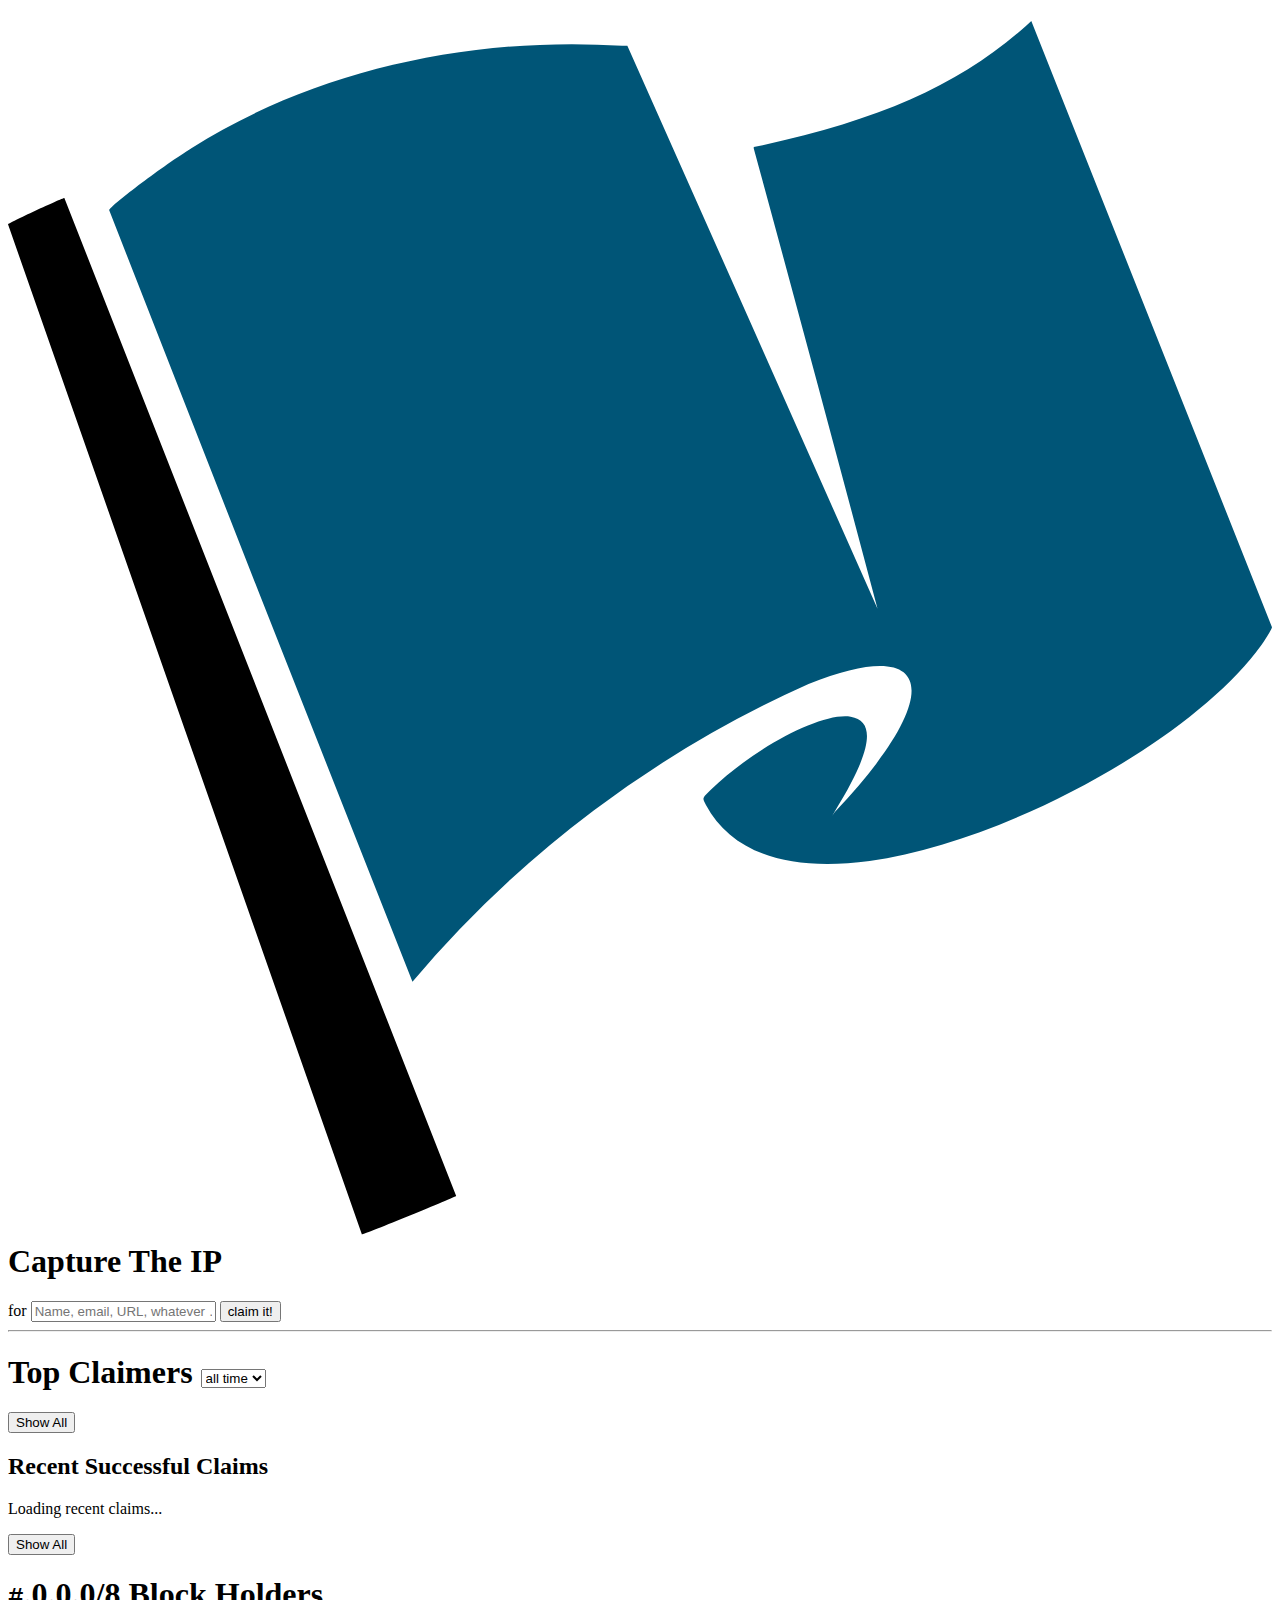
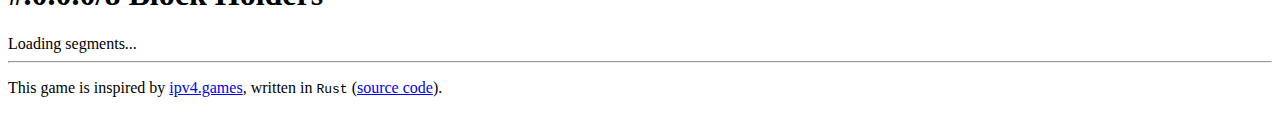
==== frontend/index.html @ 3b210696 "🐣 Initial commit" ====
<!DOCTYPE html>
<html lang="en">

<head>
  <meta charset="utf-8">
  <meta name="viewport" content="width=device-width, initial-scale=1.0">
  <title>CTI — Capture The IP</title>
  <link href="/favicon.ico" rel="icon" sizes="any">
  <link href="/favicon.svg?v=20221209" rel="icon" type="image/svg+xml">
  <link rel="stylesheet" href="/cti.css">
</head>

<body>
  <header>
    <h1><svg id="icon" xmlns="http://www.w3.org/2000/svg" viewbox="0 0 2400 2304">
        <path d="M336 1346 0 386c0-2 103-50 107-50l744 1895c1 1-174 73-179 73l-336-958z"></path>
        <path fill="#057"
          d="M479 1092 192 359c8-13 104-85 157-118C575 98 871 28 1166 47h10l238 535 237 534a127377 127377 0 0 0-235-874v-3l17-3c223-49 370-114 490-218a405 405 0 0 0 20-18l457 1151c0 3-14 27-30 47-137 176-482 362-734 397-156 21-262-16-311-107-7-13-7-12 9-28 84-81 212-148 266-139 49 8 40 66-28 176l-7 12 5-7c213-225 189-339-50-243a2110 2110 0 0 0-752 565l-289-732z">
        </path>
      </svg> Capture The IP <span id="user-ip"></span></h1>
    <form action="/claim" method="get"><!-- pattern="[!-~]+" -->for <input required="" maxlength="69" type="text"
        name="name" id="name" placeholder="Name, email, URL, whatever …"> <button type="submit">claim it!</button>
    </form>
  </header>

  <hr>
  <p id="last-updated"></p>

  <div id="topAndRecent">
    <div>
      <h1>Top Claimers <select id="rank-period" onchange="updateTops(this.value)">
          <option>hour</option>
          <option>day</option>
          <option>week</option>
          <option>month</option>
          <option selected value="all">all time</option>
        </select></h1>
      <ol id="top-claimers" class="topN"></ol><button id="show-all-tops">Show All</button>
      <p id="no-claimers"></p>
    </div>
    <div>
      <h2>Recent Successful Claims</h2>
      <div id="recent-claims">
        <p>Loading recent claims...</p>
      </div><button id="show-all-recent">Show All</button>
    </div>
  </div>

  <h1><code>#</code>.0.0.0/8 Block Holders</h1>
  <div id="segments">Loading segments...</div><template id="segment">
    <div class="segment"><span class="segment-cidr"></span> <span class="segment-nick"></span> <span
        class="segment-count"></span></div>
  </template>

  <hr>
  <p id="note">This game is inspired by <a href="https://ipv4.games/">ipv4.games</a>, written in <code class="rust">Rust</code> (<a href="https://github.com/asaaki/capture-the-ip">source code</a>).</p>

  <script type="module" src="/cti.js"></script>
</body>

</html>
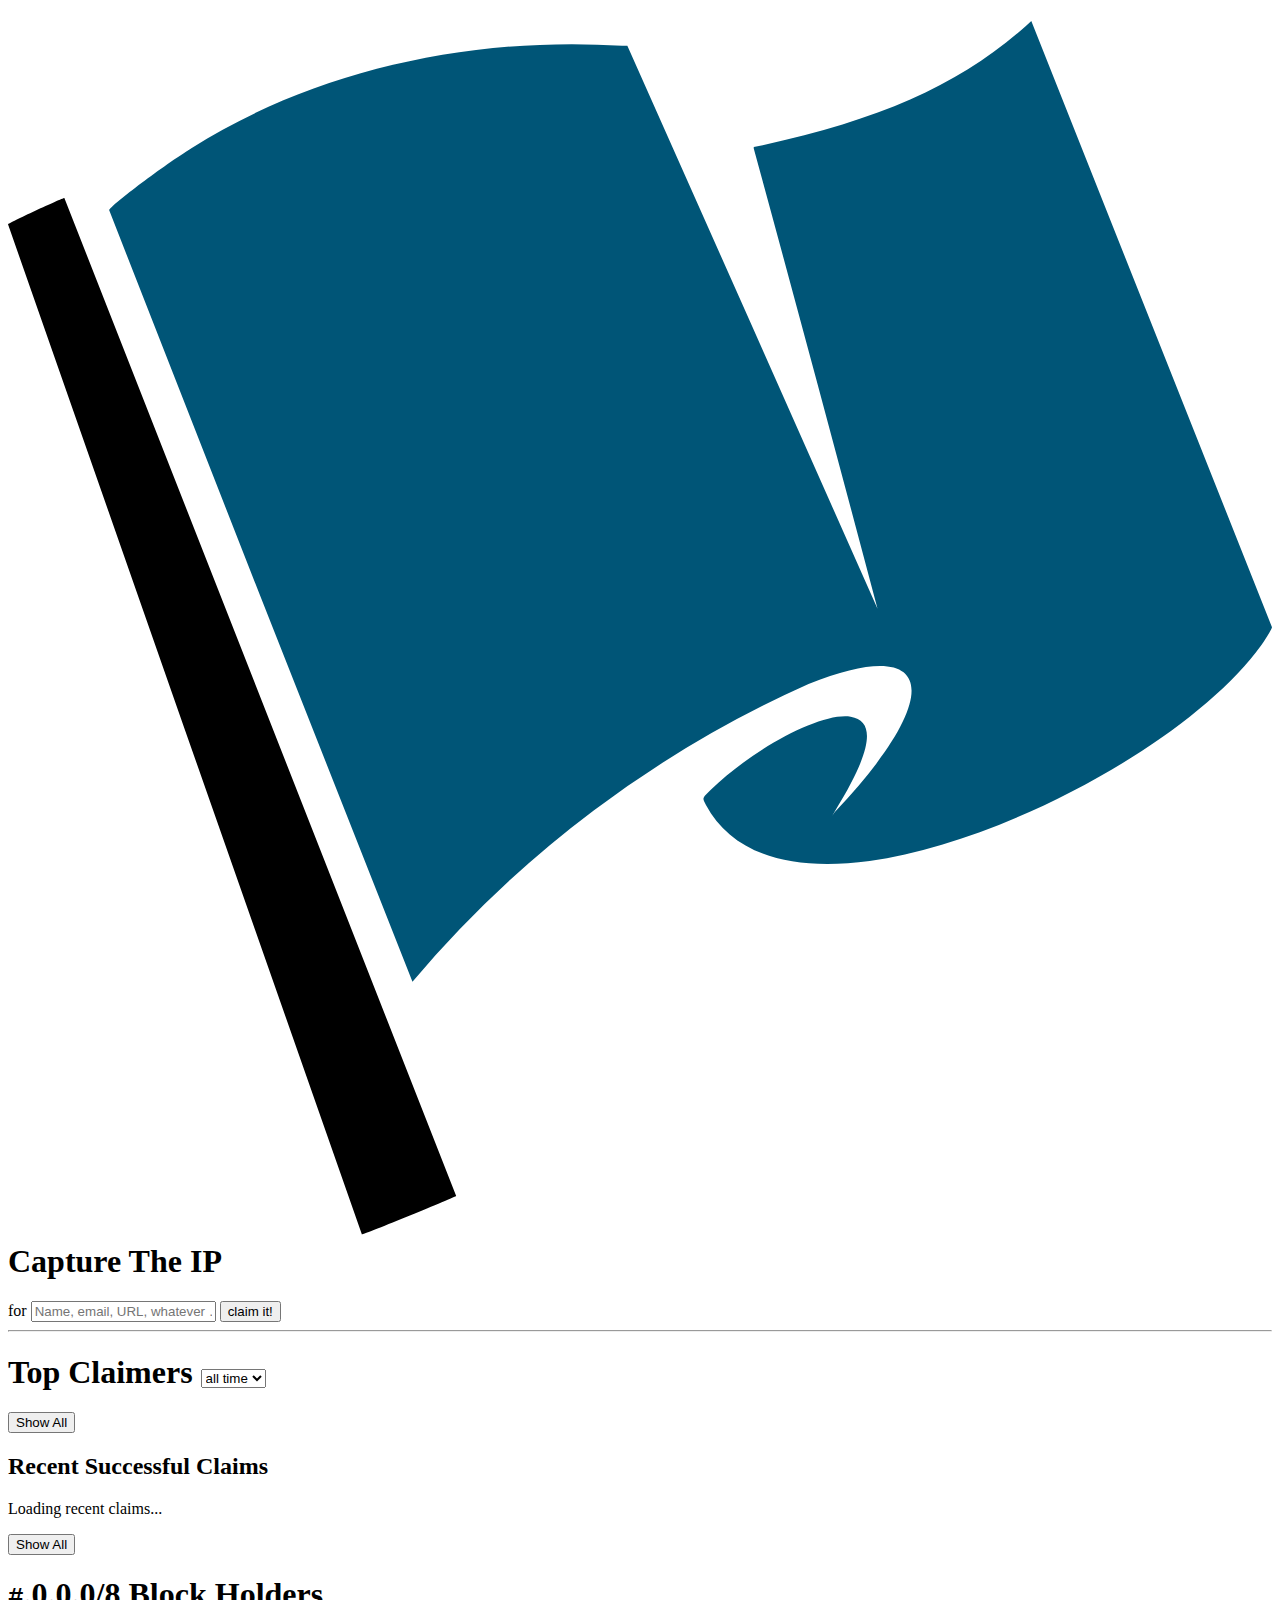
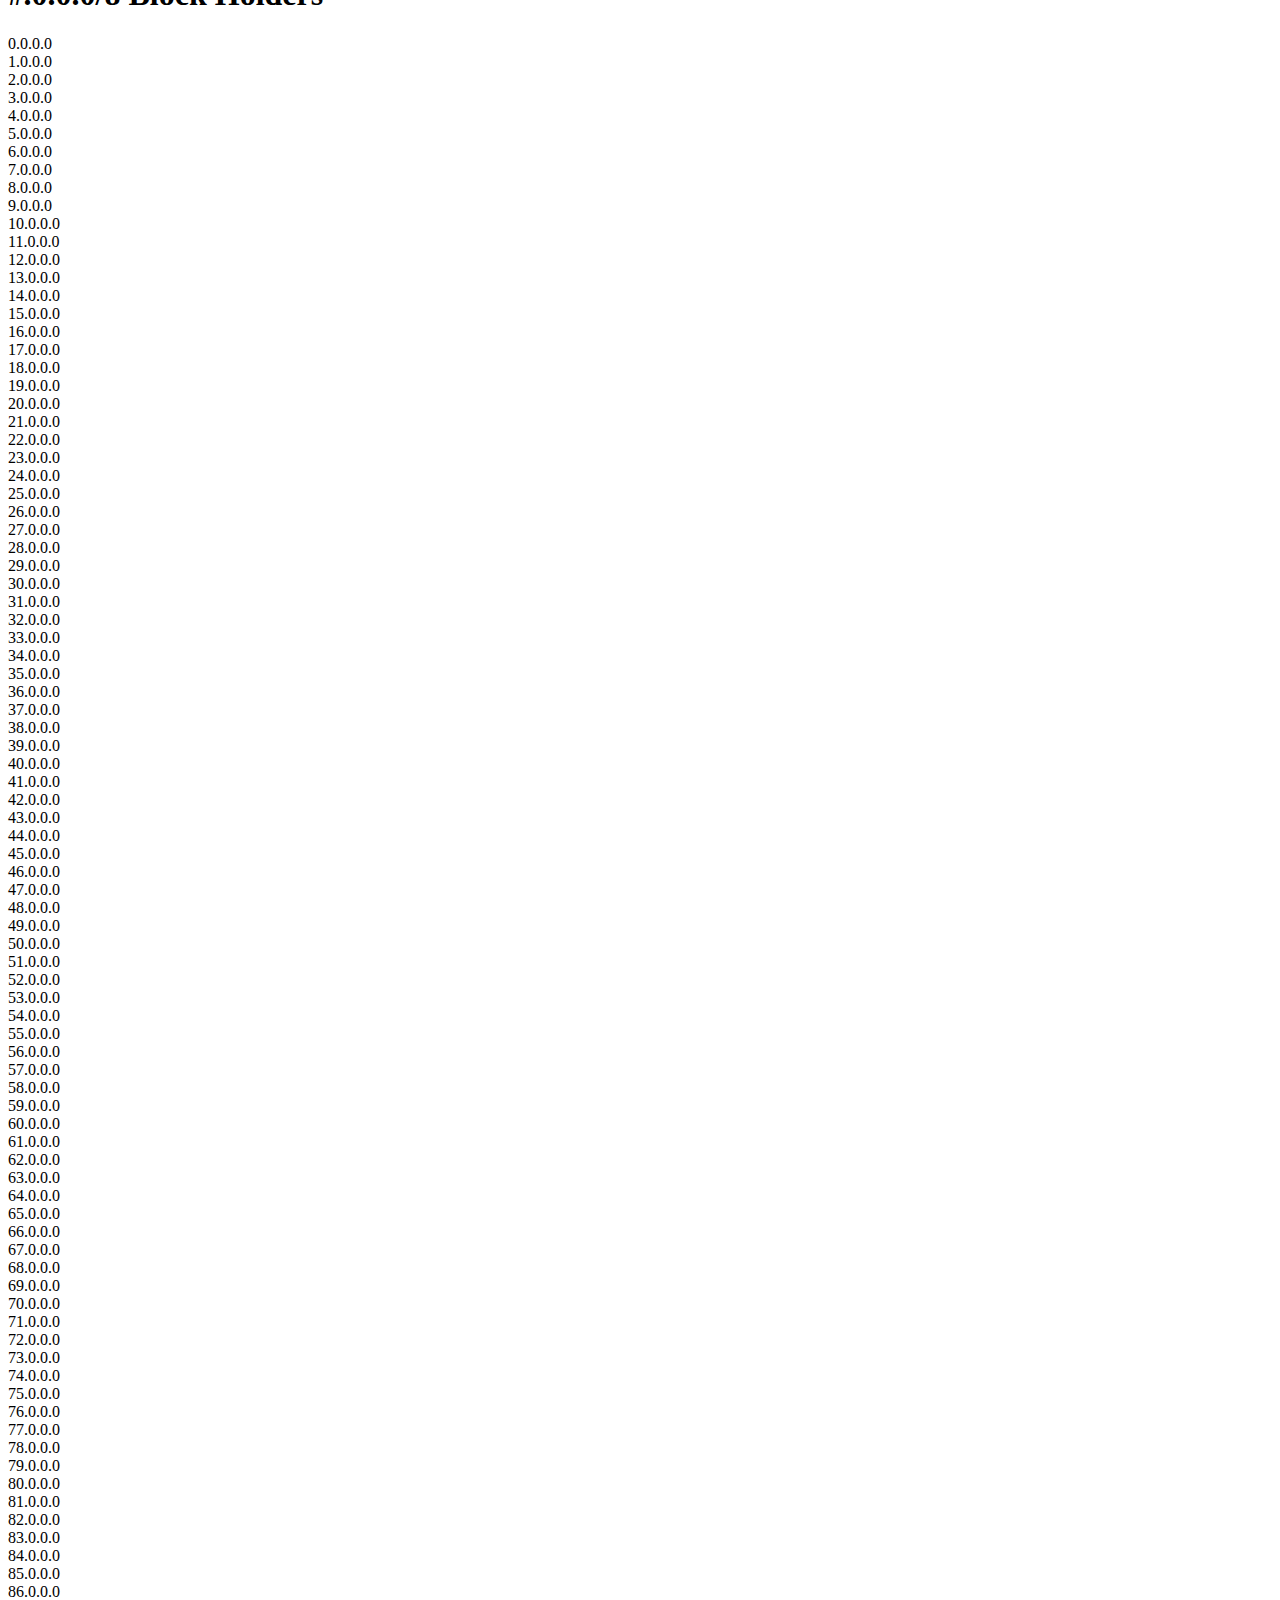
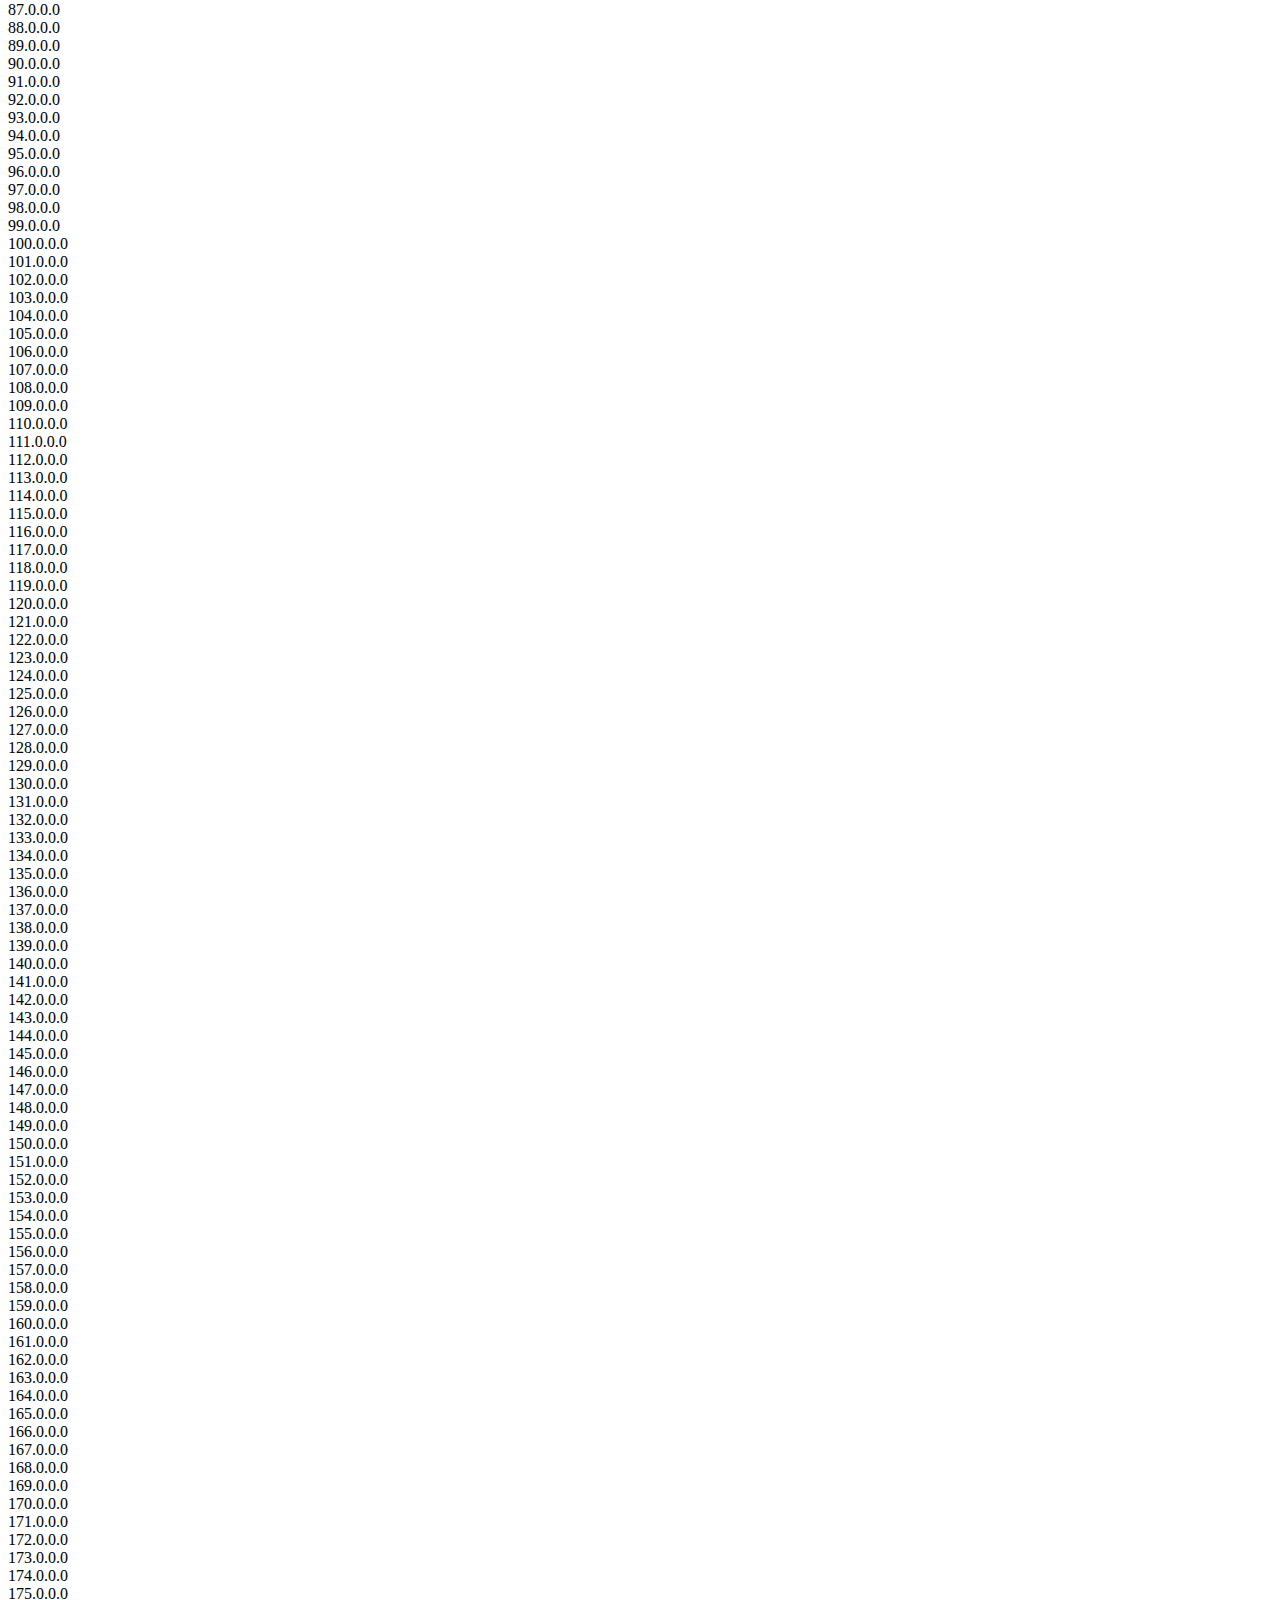
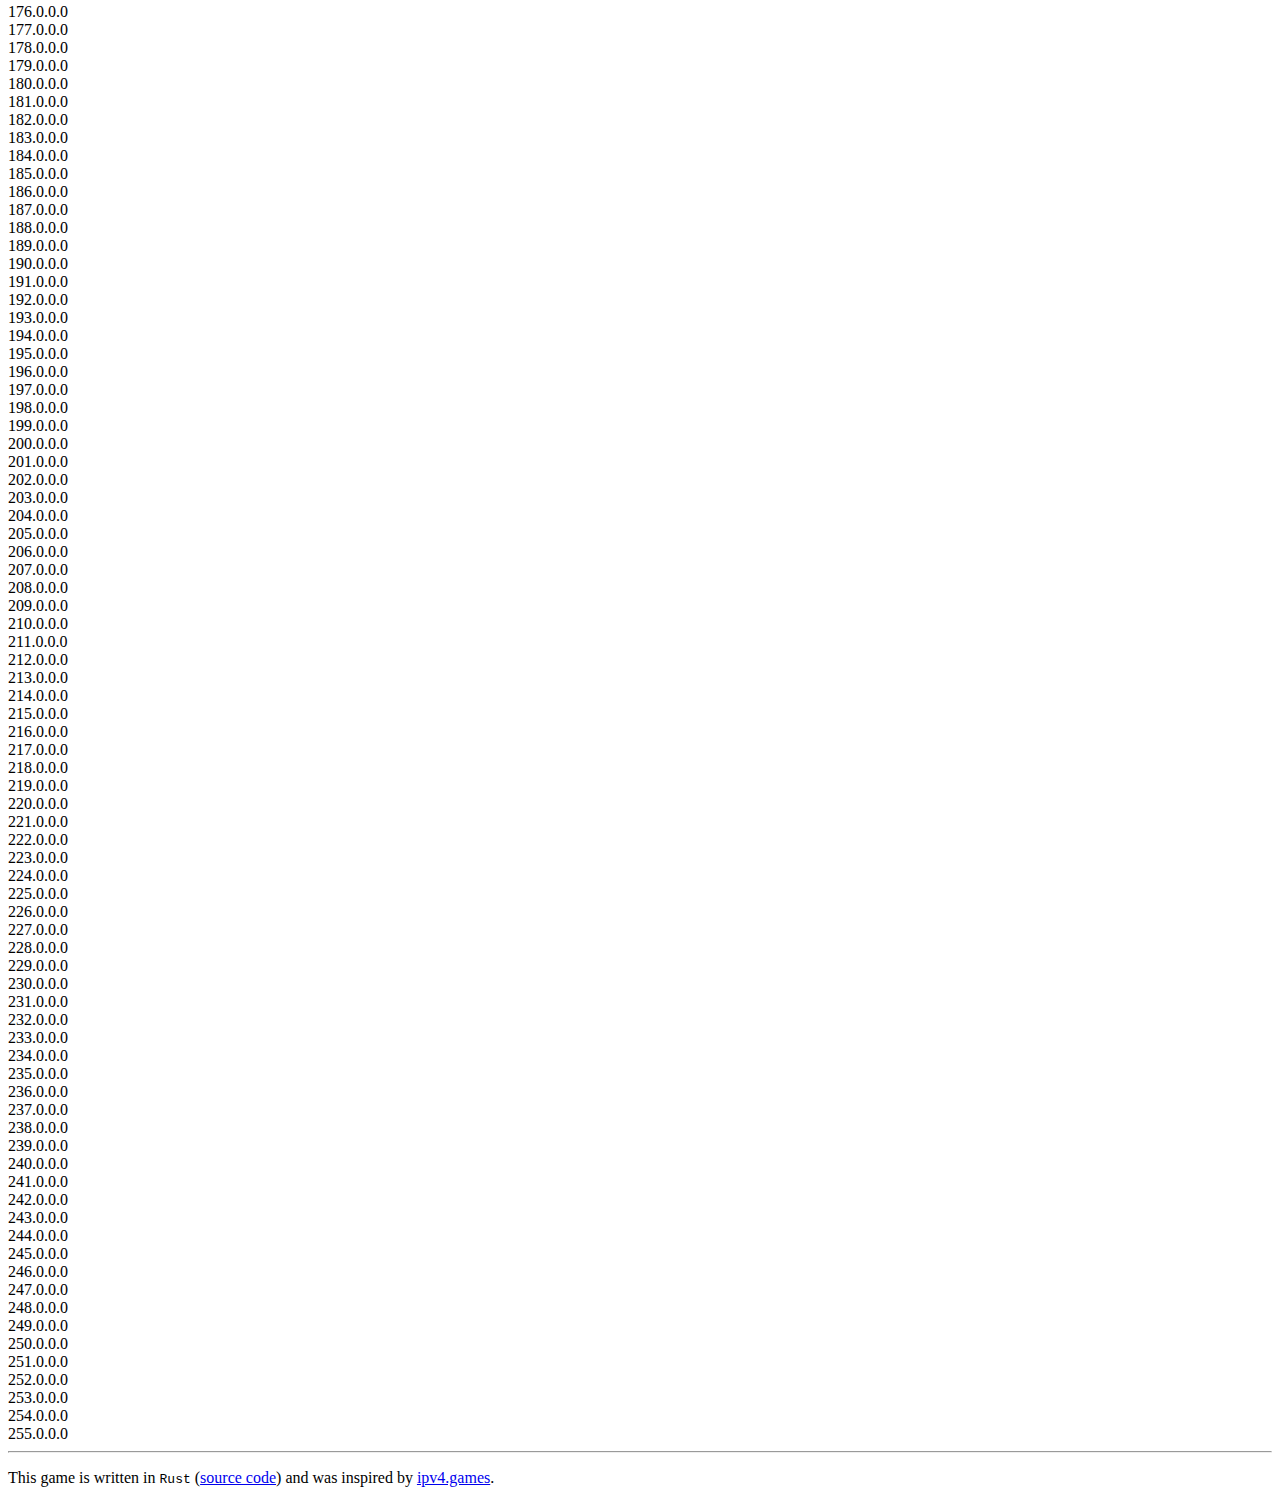
==== commit 05df14b1: "Move assets into its own crate" ====
--- a/frontend/index.html
+++ b/frontend/index.html
@@ -1,15 +1,13 @@
 <!DOCTYPE html>
 <html lang="en">
-
 <head>
   <meta charset="utf-8">
   <meta name="viewport" content="width=device-width, initial-scale=1.0">
   <title>CTI — Capture The IP</title>
   <link href="/favicon.ico" rel="icon" sizes="any">
   <link href="/favicon.svg?v=20221209" rel="icon" type="image/svg+xml">
-  <link rel="stylesheet" href="/cti.css">
+  <link rel="stylesheet" href="/cti.v1.css">
 </head>
-
 <body>
   <header>
     <h1><svg id="icon" xmlns="http://www.w3.org/2000/svg" viewbox="0 0 2400 2304">
@@ -47,15 +45,1297 @@
   </div>
 
   <h1><code>#</code>.0.0.0/8 Block Holders</h1>
-  <div id="segments">Loading segments...</div><template id="segment">
-    <div class="segment"><span class="segment-cidr"></span> <span class="segment-nick"></span> <span
-        class="segment-count"></span></div>
-  </template>
+
+  <div id="segments">
+  <div class="s s-empty" id="b-0">
+    <span class="s-cidr">0.0.0.0</span>
+    <span class="s-nick"></span>
+    <span class="s-count"></span>
+  </div>
+  <div class="s s-empty" id="b-1">
+    <span class="s-cidr">1.0.0.0</span>
+    <span class="s-nick"></span>
+    <span class="s-count"></span>
+  </div>
+  <div class="s s-empty" id="b-2">
+    <span class="s-cidr">2.0.0.0</span>
+    <span class="s-nick"></span>
+    <span class="s-count"></span>
+  </div>
+  <div class="s s-empty" id="b-3">
+    <span class="s-cidr">3.0.0.0</span>
+    <span class="s-nick"></span>
+    <span class="s-count"></span>
+  </div>
+  <div class="s s-empty" id="b-4">
+    <span class="s-cidr">4.0.0.0</span>
+    <span class="s-nick"></span>
+    <span class="s-count"></span>
+  </div>
+  <div class="s s-empty" id="b-5">
+    <span class="s-cidr">5.0.0.0</span>
+    <span class="s-nick"></span>
+    <span class="s-count"></span>
+  </div>
+  <div class="s s-empty" id="b-6">
+    <span class="s-cidr">6.0.0.0</span>
+    <span class="s-nick"></span>
+    <span class="s-count"></span>
+  </div>
+  <div class="s s-empty" id="b-7">
+    <span class="s-cidr">7.0.0.0</span>
+    <span class="s-nick"></span>
+    <span class="s-count"></span>
+  </div>
+  <div class="s s-empty" id="b-8">
+    <span class="s-cidr">8.0.0.0</span>
+    <span class="s-nick"></span>
+    <span class="s-count"></span>
+  </div>
+  <div class="s s-empty" id="b-9">
+    <span class="s-cidr">9.0.0.0</span>
+    <span class="s-nick"></span>
+    <span class="s-count"></span>
+  </div>
+  <div class="s s-empty" id="b-10">
+    <span class="s-cidr">10.0.0.0</span>
+    <span class="s-nick"></span>
+    <span class="s-count"></span>
+  </div>
+  <div class="s s-empty" id="b-11">
+    <span class="s-cidr">11.0.0.0</span>
+    <span class="s-nick"></span>
+    <span class="s-count"></span>
+  </div>
+  <div class="s s-empty" id="b-12">
+    <span class="s-cidr">12.0.0.0</span>
+    <span class="s-nick"></span>
+    <span class="s-count"></span>
+  </div>
+  <div class="s s-empty" id="b-13">
+    <span class="s-cidr">13.0.0.0</span>
+    <span class="s-nick"></span>
+    <span class="s-count"></span>
+  </div>
+  <div class="s s-empty" id="b-14">
+    <span class="s-cidr">14.0.0.0</span>
+    <span class="s-nick"></span>
+    <span class="s-count"></span>
+  </div>
+  <div class="s s-empty" id="b-15">
+    <span class="s-cidr">15.0.0.0</span>
+    <span class="s-nick"></span>
+    <span class="s-count"></span>
+  </div>
+  <div class="s s-empty" id="b-16">
+    <span class="s-cidr">16.0.0.0</span>
+    <span class="s-nick"></span>
+    <span class="s-count"></span>
+  </div>
+  <div class="s s-empty" id="b-17">
+    <span class="s-cidr">17.0.0.0</span>
+    <span class="s-nick"></span>
+    <span class="s-count"></span>
+  </div>
+  <div class="s s-empty" id="b-18">
+    <span class="s-cidr">18.0.0.0</span>
+    <span class="s-nick"></span>
+    <span class="s-count"></span>
+  </div>
+  <div class="s s-empty" id="b-19">
+    <span class="s-cidr">19.0.0.0</span>
+    <span class="s-nick"></span>
+    <span class="s-count"></span>
+  </div>
+  <div class="s s-empty" id="b-20">
+    <span class="s-cidr">20.0.0.0</span>
+    <span class="s-nick"></span>
+    <span class="s-count"></span>
+  </div>
+  <div class="s s-empty" id="b-21">
+    <span class="s-cidr">21.0.0.0</span>
+    <span class="s-nick"></span>
+    <span class="s-count"></span>
+  </div>
+  <div class="s s-empty" id="b-22">
+    <span class="s-cidr">22.0.0.0</span>
+    <span class="s-nick"></span>
+    <span class="s-count"></span>
+  </div>
+  <div class="s s-empty" id="b-23">
+    <span class="s-cidr">23.0.0.0</span>
+    <span class="s-nick"></span>
+    <span class="s-count"></span>
+  </div>
+  <div class="s s-empty" id="b-24">
+    <span class="s-cidr">24.0.0.0</span>
+    <span class="s-nick"></span>
+    <span class="s-count"></span>
+  </div>
+  <div class="s s-empty" id="b-25">
+    <span class="s-cidr">25.0.0.0</span>
+    <span class="s-nick"></span>
+    <span class="s-count"></span>
+  </div>
+  <div class="s s-empty" id="b-26">
+    <span class="s-cidr">26.0.0.0</span>
+    <span class="s-nick"></span>
+    <span class="s-count"></span>
+  </div>
+  <div class="s s-empty" id="b-27">
+    <span class="s-cidr">27.0.0.0</span>
+    <span class="s-nick"></span>
+    <span class="s-count"></span>
+  </div>
+  <div class="s s-empty" id="b-28">
+    <span class="s-cidr">28.0.0.0</span>
+    <span class="s-nick"></span>
+    <span class="s-count"></span>
+  </div>
+  <div class="s s-empty" id="b-29">
+    <span class="s-cidr">29.0.0.0</span>
+    <span class="s-nick"></span>
+    <span class="s-count"></span>
+  </div>
+  <div class="s s-empty" id="b-30">
+    <span class="s-cidr">30.0.0.0</span>
+    <span class="s-nick"></span>
+    <span class="s-count"></span>
+  </div>
+  <div class="s s-empty" id="b-31">
+    <span class="s-cidr">31.0.0.0</span>
+    <span class="s-nick"></span>
+    <span class="s-count"></span>
+  </div>
+  <div class="s s-empty" id="b-32">
+    <span class="s-cidr">32.0.0.0</span>
+    <span class="s-nick"></span>
+    <span class="s-count"></span>
+  </div>
+  <div class="s s-empty" id="b-33">
+    <span class="s-cidr">33.0.0.0</span>
+    <span class="s-nick"></span>
+    <span class="s-count"></span>
+  </div>
+  <div class="s s-empty" id="b-34">
+    <span class="s-cidr">34.0.0.0</span>
+    <span class="s-nick"></span>
+    <span class="s-count"></span>
+  </div>
+  <div class="s s-empty" id="b-35">
+    <span class="s-cidr">35.0.0.0</span>
+    <span class="s-nick"></span>
+    <span class="s-count"></span>
+  </div>
+  <div class="s s-empty" id="b-36">
+    <span class="s-cidr">36.0.0.0</span>
+    <span class="s-nick"></span>
+    <span class="s-count"></span>
+  </div>
+  <div class="s s-empty" id="b-37">
+    <span class="s-cidr">37.0.0.0</span>
+    <span class="s-nick"></span>
+    <span class="s-count"></span>
+  </div>
+  <div class="s s-empty" id="b-38">
+    <span class="s-cidr">38.0.0.0</span>
+    <span class="s-nick"></span>
+    <span class="s-count"></span>
+  </div>
+  <div class="s s-empty" id="b-39">
+    <span class="s-cidr">39.0.0.0</span>
+    <span class="s-nick"></span>
+    <span class="s-count"></span>
+  </div>
+  <div class="s s-empty" id="b-40">
+    <span class="s-cidr">40.0.0.0</span>
+    <span class="s-nick"></span>
+    <span class="s-count"></span>
+  </div>
+  <div class="s s-empty" id="b-41">
+    <span class="s-cidr">41.0.0.0</span>
+    <span class="s-nick"></span>
+    <span class="s-count"></span>
+  </div>
+  <div class="s s-empty" id="b-42">
+    <span class="s-cidr">42.0.0.0</span>
+    <span class="s-nick"></span>
+    <span class="s-count"></span>
+  </div>
+  <div class="s s-empty" id="b-43">
+    <span class="s-cidr">43.0.0.0</span>
+    <span class="s-nick"></span>
+    <span class="s-count"></span>
+  </div>
+  <div class="s s-empty" id="b-44">
+    <span class="s-cidr">44.0.0.0</span>
+    <span class="s-nick"></span>
+    <span class="s-count"></span>
+  </div>
+  <div class="s s-empty" id="b-45">
+    <span class="s-cidr">45.0.0.0</span>
+    <span class="s-nick"></span>
+    <span class="s-count"></span>
+  </div>
+  <div class="s s-empty" id="b-46">
+    <span class="s-cidr">46.0.0.0</span>
+    <span class="s-nick"></span>
+    <span class="s-count"></span>
+  </div>
+  <div class="s s-empty" id="b-47">
+    <span class="s-cidr">47.0.0.0</span>
+    <span class="s-nick"></span>
+    <span class="s-count"></span>
+  </div>
+  <div class="s s-empty" id="b-48">
+    <span class="s-cidr">48.0.0.0</span>
+    <span class="s-nick"></span>
+    <span class="s-count"></span>
+  </div>
+  <div class="s s-empty" id="b-49">
+    <span class="s-cidr">49.0.0.0</span>
+    <span class="s-nick"></span>
+    <span class="s-count"></span>
+  </div>
+  <div class="s s-empty" id="b-50">
+    <span class="s-cidr">50.0.0.0</span>
+    <span class="s-nick"></span>
+    <span class="s-count"></span>
+  </div>
+  <div class="s s-empty" id="b-51">
+    <span class="s-cidr">51.0.0.0</span>
+    <span class="s-nick"></span>
+    <span class="s-count"></span>
+  </div>
+  <div class="s s-empty" id="b-52">
+    <span class="s-cidr">52.0.0.0</span>
+    <span class="s-nick"></span>
+    <span class="s-count"></span>
+  </div>
+  <div class="s s-empty" id="b-53">
+    <span class="s-cidr">53.0.0.0</span>
+    <span class="s-nick"></span>
+    <span class="s-count"></span>
+  </div>
+  <div class="s s-empty" id="b-54">
+    <span class="s-cidr">54.0.0.0</span>
+    <span class="s-nick"></span>
+    <span class="s-count"></span>
+  </div>
+  <div class="s s-empty" id="b-55">
+    <span class="s-cidr">55.0.0.0</span>
+    <span class="s-nick"></span>
+    <span class="s-count"></span>
+  </div>
+  <div class="s s-empty" id="b-56">
+    <span class="s-cidr">56.0.0.0</span>
+    <span class="s-nick"></span>
+    <span class="s-count"></span>
+  </div>
+  <div class="s s-empty" id="b-57">
+    <span class="s-cidr">57.0.0.0</span>
+    <span class="s-nick"></span>
+    <span class="s-count"></span>
+  </div>
+  <div class="s s-empty" id="b-58">
+    <span class="s-cidr">58.0.0.0</span>
+    <span class="s-nick"></span>
+    <span class="s-count"></span>
+  </div>
+  <div class="s s-empty" id="b-59">
+    <span class="s-cidr">59.0.0.0</span>
+    <span class="s-nick"></span>
+    <span class="s-count"></span>
+  </div>
+  <div class="s s-empty" id="b-60">
+    <span class="s-cidr">60.0.0.0</span>
+    <span class="s-nick"></span>
+    <span class="s-count"></span>
+  </div>
+  <div class="s s-empty" id="b-61">
+    <span class="s-cidr">61.0.0.0</span>
+    <span class="s-nick"></span>
+    <span class="s-count"></span>
+  </div>
+  <div class="s s-empty" id="b-62">
+    <span class="s-cidr">62.0.0.0</span>
+    <span class="s-nick"></span>
+    <span class="s-count"></span>
+  </div>
+  <div class="s s-empty" id="b-63">
+    <span class="s-cidr">63.0.0.0</span>
+    <span class="s-nick"></span>
+    <span class="s-count"></span>
+  </div>
+  <div class="s s-empty" id="b-64">
+    <span class="s-cidr">64.0.0.0</span>
+    <span class="s-nick"></span>
+    <span class="s-count"></span>
+  </div>
+  <div class="s s-empty" id="b-65">
+    <span class="s-cidr">65.0.0.0</span>
+    <span class="s-nick"></span>
+    <span class="s-count"></span>
+  </div>
+  <div class="s s-empty" id="b-66">
+    <span class="s-cidr">66.0.0.0</span>
+    <span class="s-nick"></span>
+    <span class="s-count"></span>
+  </div>
+  <div class="s s-empty" id="b-67">
+    <span class="s-cidr">67.0.0.0</span>
+    <span class="s-nick"></span>
+    <span class="s-count"></span>
+  </div>
+  <div class="s s-empty" id="b-68">
+    <span class="s-cidr">68.0.0.0</span>
+    <span class="s-nick"></span>
+    <span class="s-count"></span>
+  </div>
+  <div class="s s-empty" id="b-69">
+    <span class="s-cidr">69.0.0.0</span>
+    <span class="s-nick"></span>
+    <span class="s-count"></span>
+  </div>
+  <div class="s s-empty" id="b-70">
+    <span class="s-cidr">70.0.0.0</span>
+    <span class="s-nick"></span>
+    <span class="s-count"></span>
+  </div>
+  <div class="s s-empty" id="b-71">
+    <span class="s-cidr">71.0.0.0</span>
+    <span class="s-nick"></span>
+    <span class="s-count"></span>
+  </div>
+  <div class="s s-empty" id="b-72">
+    <span class="s-cidr">72.0.0.0</span>
+    <span class="s-nick"></span>
+    <span class="s-count"></span>
+  </div>
+  <div class="s s-empty" id="b-73">
+    <span class="s-cidr">73.0.0.0</span>
+    <span class="s-nick"></span>
+    <span class="s-count"></span>
+  </div>
+  <div class="s s-empty" id="b-74">
+    <span class="s-cidr">74.0.0.0</span>
+    <span class="s-nick"></span>
+    <span class="s-count"></span>
+  </div>
+  <div class="s s-empty" id="b-75">
+    <span class="s-cidr">75.0.0.0</span>
+    <span class="s-nick"></span>
+    <span class="s-count"></span>
+  </div>
+  <div class="s s-empty" id="b-76">
+    <span class="s-cidr">76.0.0.0</span>
+    <span class="s-nick"></span>
+    <span class="s-count"></span>
+  </div>
+  <div class="s s-empty" id="b-77">
+    <span class="s-cidr">77.0.0.0</span>
+    <span class="s-nick"></span>
+    <span class="s-count"></span>
+  </div>
+  <div class="s s-empty" id="b-78">
+    <span class="s-cidr">78.0.0.0</span>
+    <span class="s-nick"></span>
+    <span class="s-count"></span>
+  </div>
+  <div class="s s-empty" id="b-79">
+    <span class="s-cidr">79.0.0.0</span>
+    <span class="s-nick"></span>
+    <span class="s-count"></span>
+  </div>
+  <div class="s s-empty" id="b-80">
+    <span class="s-cidr">80.0.0.0</span>
+    <span class="s-nick"></span>
+    <span class="s-count"></span>
+  </div>
+  <div class="s s-empty" id="b-81">
+    <span class="s-cidr">81.0.0.0</span>
+    <span class="s-nick"></span>
+    <span class="s-count"></span>
+  </div>
+  <div class="s s-empty" id="b-82">
+    <span class="s-cidr">82.0.0.0</span>
+    <span class="s-nick"></span>
+    <span class="s-count"></span>
+  </div>
+  <div class="s s-empty" id="b-83">
+    <span class="s-cidr">83.0.0.0</span>
+    <span class="s-nick"></span>
+    <span class="s-count"></span>
+  </div>
+  <div class="s s-empty" id="b-84">
+    <span class="s-cidr">84.0.0.0</span>
+    <span class="s-nick"></span>
+    <span class="s-count"></span>
+  </div>
+  <div class="s s-empty" id="b-85">
+    <span class="s-cidr">85.0.0.0</span>
+    <span class="s-nick"></span>
+    <span class="s-count"></span>
+  </div>
+  <div class="s s-empty" id="b-86">
+    <span class="s-cidr">86.0.0.0</span>
+    <span class="s-nick"></span>
+    <span class="s-count"></span>
+  </div>
+  <div class="s s-empty" id="b-87">
+    <span class="s-cidr">87.0.0.0</span>
+    <span class="s-nick"></span>
+    <span class="s-count"></span>
+  </div>
+  <div class="s s-empty" id="b-88">
+    <span class="s-cidr">88.0.0.0</span>
+    <span class="s-nick"></span>
+    <span class="s-count"></span>
+  </div>
+  <div class="s s-empty" id="b-89">
+    <span class="s-cidr">89.0.0.0</span>
+    <span class="s-nick"></span>
+    <span class="s-count"></span>
+  </div>
+  <div class="s s-empty" id="b-90">
+    <span class="s-cidr">90.0.0.0</span>
+    <span class="s-nick"></span>
+    <span class="s-count"></span>
+  </div>
+  <div class="s s-empty" id="b-91">
+    <span class="s-cidr">91.0.0.0</span>
+    <span class="s-nick"></span>
+    <span class="s-count"></span>
+  </div>
+  <div class="s s-empty" id="b-92">
+    <span class="s-cidr">92.0.0.0</span>
+    <span class="s-nick"></span>
+    <span class="s-count"></span>
+  </div>
+  <div class="s s-empty" id="b-93">
+    <span class="s-cidr">93.0.0.0</span>
+    <span class="s-nick"></span>
+    <span class="s-count"></span>
+  </div>
+  <div class="s s-empty" id="b-94">
+    <span class="s-cidr">94.0.0.0</span>
+    <span class="s-nick"></span>
+    <span class="s-count"></span>
+  </div>
+  <div class="s s-empty" id="b-95">
+    <span class="s-cidr">95.0.0.0</span>
+    <span class="s-nick"></span>
+    <span class="s-count"></span>
+  </div>
+  <div class="s s-empty" id="b-96">
+    <span class="s-cidr">96.0.0.0</span>
+    <span class="s-nick"></span>
+    <span class="s-count"></span>
+  </div>
+  <div class="s s-empty" id="b-97">
+    <span class="s-cidr">97.0.0.0</span>
+    <span class="s-nick"></span>
+    <span class="s-count"></span>
+  </div>
+  <div class="s s-empty" id="b-98">
+    <span class="s-cidr">98.0.0.0</span>
+    <span class="s-nick"></span>
+    <span class="s-count"></span>
+  </div>
+  <div class="s s-empty" id="b-99">
+    <span class="s-cidr">99.0.0.0</span>
+    <span class="s-nick"></span>
+    <span class="s-count"></span>
+  </div>
+  <div class="s s-empty" id="b-100">
+    <span class="s-cidr">100.0.0.0</span>
+    <span class="s-nick"></span>
+    <span class="s-count"></span>
+  </div>
+  <div class="s s-empty" id="b-101">
+    <span class="s-cidr">101.0.0.0</span>
+    <span class="s-nick"></span>
+    <span class="s-count"></span>
+  </div>
+  <div class="s s-empty" id="b-102">
+    <span class="s-cidr">102.0.0.0</span>
+    <span class="s-nick"></span>
+    <span class="s-count"></span>
+  </div>
+  <div class="s s-empty" id="b-103">
+    <span class="s-cidr">103.0.0.0</span>
+    <span class="s-nick"></span>
+    <span class="s-count"></span>
+  </div>
+  <div class="s s-empty" id="b-104">
+    <span class="s-cidr">104.0.0.0</span>
+    <span class="s-nick"></span>
+    <span class="s-count"></span>
+  </div>
+  <div class="s s-empty" id="b-105">
+    <span class="s-cidr">105.0.0.0</span>
+    <span class="s-nick"></span>
+    <span class="s-count"></span>
+  </div>
+  <div class="s s-empty" id="b-106">
+    <span class="s-cidr">106.0.0.0</span>
+    <span class="s-nick"></span>
+    <span class="s-count"></span>
+  </div>
+  <div class="s s-empty" id="b-107">
+    <span class="s-cidr">107.0.0.0</span>
+    <span class="s-nick"></span>
+    <span class="s-count"></span>
+  </div>
+  <div class="s s-empty" id="b-108">
+    <span class="s-cidr">108.0.0.0</span>
+    <span class="s-nick"></span>
+    <span class="s-count"></span>
+  </div>
+  <div class="s s-empty" id="b-109">
+    <span class="s-cidr">109.0.0.0</span>
+    <span class="s-nick"></span>
+    <span class="s-count"></span>
+  </div>
+  <div class="s s-empty" id="b-110">
+    <span class="s-cidr">110.0.0.0</span>
+    <span class="s-nick"></span>
+    <span class="s-count"></span>
+  </div>
+  <div class="s s-empty" id="b-111">
+    <span class="s-cidr">111.0.0.0</span>
+    <span class="s-nick"></span>
+    <span class="s-count"></span>
+  </div>
+  <div class="s s-empty" id="b-112">
+    <span class="s-cidr">112.0.0.0</span>
+    <span class="s-nick"></span>
+    <span class="s-count"></span>
+  </div>
+  <div class="s s-empty" id="b-113">
+    <span class="s-cidr">113.0.0.0</span>
+    <span class="s-nick"></span>
+    <span class="s-count"></span>
+  </div>
+  <div class="s s-empty" id="b-114">
+    <span class="s-cidr">114.0.0.0</span>
+    <span class="s-nick"></span>
+    <span class="s-count"></span>
+  </div>
+  <div class="s s-empty" id="b-115">
+    <span class="s-cidr">115.0.0.0</span>
+    <span class="s-nick"></span>
+    <span class="s-count"></span>
+  </div>
+  <div class="s s-empty" id="b-116">
+    <span class="s-cidr">116.0.0.0</span>
+    <span class="s-nick"></span>
+    <span class="s-count"></span>
+  </div>
+  <div class="s s-empty" id="b-117">
+    <span class="s-cidr">117.0.0.0</span>
+    <span class="s-nick"></span>
+    <span class="s-count"></span>
+  </div>
+  <div class="s s-empty" id="b-118">
+    <span class="s-cidr">118.0.0.0</span>
+    <span class="s-nick"></span>
+    <span class="s-count"></span>
+  </div>
+  <div class="s s-empty" id="b-119">
+    <span class="s-cidr">119.0.0.0</span>
+    <span class="s-nick"></span>
+    <span class="s-count"></span>
+  </div>
+  <div class="s s-empty" id="b-120">
+    <span class="s-cidr">120.0.0.0</span>
+    <span class="s-nick"></span>
+    <span class="s-count"></span>
+  </div>
+  <div class="s s-empty" id="b-121">
+    <span class="s-cidr">121.0.0.0</span>
+    <span class="s-nick"></span>
+    <span class="s-count"></span>
+  </div>
+  <div class="s s-empty" id="b-122">
+    <span class="s-cidr">122.0.0.0</span>
+    <span class="s-nick"></span>
+    <span class="s-count"></span>
+  </div>
+  <div class="s s-empty" id="b-123">
+    <span class="s-cidr">123.0.0.0</span>
+    <span class="s-nick"></span>
+    <span class="s-count"></span>
+  </div>
+  <div class="s s-empty" id="b-124">
+    <span class="s-cidr">124.0.0.0</span>
+    <span class="s-nick"></span>
+    <span class="s-count"></span>
+  </div>
+  <div class="s s-empty" id="b-125">
+    <span class="s-cidr">125.0.0.0</span>
+    <span class="s-nick"></span>
+    <span class="s-count"></span>
+  </div>
+  <div class="s s-empty" id="b-126">
+    <span class="s-cidr">126.0.0.0</span>
+    <span class="s-nick"></span>
+    <span class="s-count"></span>
+  </div>
+  <div class="s s-empty" id="b-127">
+    <span class="s-cidr">127.0.0.0</span>
+    <span class="s-nick"></span>
+    <span class="s-count"></span>
+  </div>
+  <div class="s s-empty" id="b-128">
+    <span class="s-cidr">128.0.0.0</span>
+    <span class="s-nick"></span>
+    <span class="s-count"></span>
+  </div>
+  <div class="s s-empty" id="b-129">
+    <span class="s-cidr">129.0.0.0</span>
+    <span class="s-nick"></span>
+    <span class="s-count"></span>
+  </div>
+  <div class="s s-empty" id="b-130">
+    <span class="s-cidr">130.0.0.0</span>
+    <span class="s-nick"></span>
+    <span class="s-count"></span>
+  </div>
+  <div class="s s-empty" id="b-131">
+    <span class="s-cidr">131.0.0.0</span>
+    <span class="s-nick"></span>
+    <span class="s-count"></span>
+  </div>
+  <div class="s s-empty" id="b-132">
+    <span class="s-cidr">132.0.0.0</span>
+    <span class="s-nick"></span>
+    <span class="s-count"></span>
+  </div>
+  <div class="s s-empty" id="b-133">
+    <span class="s-cidr">133.0.0.0</span>
+    <span class="s-nick"></span>
+    <span class="s-count"></span>
+  </div>
+  <div class="s s-empty" id="b-134">
+    <span class="s-cidr">134.0.0.0</span>
+    <span class="s-nick"></span>
+    <span class="s-count"></span>
+  </div>
+  <div class="s s-empty" id="b-135">
+    <span class="s-cidr">135.0.0.0</span>
+    <span class="s-nick"></span>
+    <span class="s-count"></span>
+  </div>
+  <div class="s s-empty" id="b-136">
+    <span class="s-cidr">136.0.0.0</span>
+    <span class="s-nick"></span>
+    <span class="s-count"></span>
+  </div>
+  <div class="s s-empty" id="b-137">
+    <span class="s-cidr">137.0.0.0</span>
+    <span class="s-nick"></span>
+    <span class="s-count"></span>
+  </div>
+  <div class="s s-empty" id="b-138">
+    <span class="s-cidr">138.0.0.0</span>
+    <span class="s-nick"></span>
+    <span class="s-count"></span>
+  </div>
+  <div class="s s-empty" id="b-139">
+    <span class="s-cidr">139.0.0.0</span>
+    <span class="s-nick"></span>
+    <span class="s-count"></span>
+  </div>
+  <div class="s s-empty" id="b-140">
+    <span class="s-cidr">140.0.0.0</span>
+    <span class="s-nick"></span>
+    <span class="s-count"></span>
+  </div>
+  <div class="s s-empty" id="b-141">
+    <span class="s-cidr">141.0.0.0</span>
+    <span class="s-nick"></span>
+    <span class="s-count"></span>
+  </div>
+  <div class="s s-empty" id="b-142">
+    <span class="s-cidr">142.0.0.0</span>
+    <span class="s-nick"></span>
+    <span class="s-count"></span>
+  </div>
+  <div class="s s-empty" id="b-143">
+    <span class="s-cidr">143.0.0.0</span>
+    <span class="s-nick"></span>
+    <span class="s-count"></span>
+  </div>
+  <div class="s s-empty" id="b-144">
+    <span class="s-cidr">144.0.0.0</span>
+    <span class="s-nick"></span>
+    <span class="s-count"></span>
+  </div>
+  <div class="s s-empty" id="b-145">
+    <span class="s-cidr">145.0.0.0</span>
+    <span class="s-nick"></span>
+    <span class="s-count"></span>
+  </div>
+  <div class="s s-empty" id="b-146">
+    <span class="s-cidr">146.0.0.0</span>
+    <span class="s-nick"></span>
+    <span class="s-count"></span>
+  </div>
+  <div class="s s-empty" id="b-147">
+    <span class="s-cidr">147.0.0.0</span>
+    <span class="s-nick"></span>
+    <span class="s-count"></span>
+  </div>
+  <div class="s s-empty" id="b-148">
+    <span class="s-cidr">148.0.0.0</span>
+    <span class="s-nick"></span>
+    <span class="s-count"></span>
+  </div>
+  <div class="s s-empty" id="b-149">
+    <span class="s-cidr">149.0.0.0</span>
+    <span class="s-nick"></span>
+    <span class="s-count"></span>
+  </div>
+  <div class="s s-empty" id="b-150">
+    <span class="s-cidr">150.0.0.0</span>
+    <span class="s-nick"></span>
+    <span class="s-count"></span>
+  </div>
+  <div class="s s-empty" id="b-151">
+    <span class="s-cidr">151.0.0.0</span>
+    <span class="s-nick"></span>
+    <span class="s-count"></span>
+  </div>
+  <div class="s s-empty" id="b-152">
+    <span class="s-cidr">152.0.0.0</span>
+    <span class="s-nick"></span>
+    <span class="s-count"></span>
+  </div>
+  <div class="s s-empty" id="b-153">
+    <span class="s-cidr">153.0.0.0</span>
+    <span class="s-nick"></span>
+    <span class="s-count"></span>
+  </div>
+  <div class="s s-empty" id="b-154">
+    <span class="s-cidr">154.0.0.0</span>
+    <span class="s-nick"></span>
+    <span class="s-count"></span>
+  </div>
+  <div class="s s-empty" id="b-155">
+    <span class="s-cidr">155.0.0.0</span>
+    <span class="s-nick"></span>
+    <span class="s-count"></span>
+  </div>
+  <div class="s s-empty" id="b-156">
+    <span class="s-cidr">156.0.0.0</span>
+    <span class="s-nick"></span>
+    <span class="s-count"></span>
+  </div>
+  <div class="s s-empty" id="b-157">
+    <span class="s-cidr">157.0.0.0</span>
+    <span class="s-nick"></span>
+    <span class="s-count"></span>
+  </div>
+  <div class="s s-empty" id="b-158">
+    <span class="s-cidr">158.0.0.0</span>
+    <span class="s-nick"></span>
+    <span class="s-count"></span>
+  </div>
+  <div class="s s-empty" id="b-159">
+    <span class="s-cidr">159.0.0.0</span>
+    <span class="s-nick"></span>
+    <span class="s-count"></span>
+  </div>
+  <div class="s s-empty" id="b-160">
+    <span class="s-cidr">160.0.0.0</span>
+    <span class="s-nick"></span>
+    <span class="s-count"></span>
+  </div>
+  <div class="s s-empty" id="b-161">
+    <span class="s-cidr">161.0.0.0</span>
+    <span class="s-nick"></span>
+    <span class="s-count"></span>
+  </div>
+  <div class="s s-empty" id="b-162">
+    <span class="s-cidr">162.0.0.0</span>
+    <span class="s-nick"></span>
+    <span class="s-count"></span>
+  </div>
+  <div class="s s-empty" id="b-163">
+    <span class="s-cidr">163.0.0.0</span>
+    <span class="s-nick"></span>
+    <span class="s-count"></span>
+  </div>
+  <div class="s s-empty" id="b-164">
+    <span class="s-cidr">164.0.0.0</span>
+    <span class="s-nick"></span>
+    <span class="s-count"></span>
+  </div>
+  <div class="s s-empty" id="b-165">
+    <span class="s-cidr">165.0.0.0</span>
+    <span class="s-nick"></span>
+    <span class="s-count"></span>
+  </div>
+  <div class="s s-empty" id="b-166">
+    <span class="s-cidr">166.0.0.0</span>
+    <span class="s-nick"></span>
+    <span class="s-count"></span>
+  </div>
+  <div class="s s-empty" id="b-167">
+    <span class="s-cidr">167.0.0.0</span>
+    <span class="s-nick"></span>
+    <span class="s-count"></span>
+  </div>
+  <div class="s s-empty" id="b-168">
+    <span class="s-cidr">168.0.0.0</span>
+    <span class="s-nick"></span>
+    <span class="s-count"></span>
+  </div>
+  <div class="s s-empty" id="b-169">
+    <span class="s-cidr">169.0.0.0</span>
+    <span class="s-nick"></span>
+    <span class="s-count"></span>
+  </div>
+  <div class="s s-empty" id="b-170">
+    <span class="s-cidr">170.0.0.0</span>
+    <span class="s-nick"></span>
+    <span class="s-count"></span>
+  </div>
+  <div class="s s-empty" id="b-171">
+    <span class="s-cidr">171.0.0.0</span>
+    <span class="s-nick"></span>
+    <span class="s-count"></span>
+  </div>
+  <div class="s s-empty" id="b-172">
+    <span class="s-cidr">172.0.0.0</span>
+    <span class="s-nick"></span>
+    <span class="s-count"></span>
+  </div>
+  <div class="s s-empty" id="b-173">
+    <span class="s-cidr">173.0.0.0</span>
+    <span class="s-nick"></span>
+    <span class="s-count"></span>
+  </div>
+  <div class="s s-empty" id="b-174">
+    <span class="s-cidr">174.0.0.0</span>
+    <span class="s-nick"></span>
+    <span class="s-count"></span>
+  </div>
+  <div class="s s-empty" id="b-175">
+    <span class="s-cidr">175.0.0.0</span>
+    <span class="s-nick"></span>
+    <span class="s-count"></span>
+  </div>
+  <div class="s s-empty" id="b-176">
+    <span class="s-cidr">176.0.0.0</span>
+    <span class="s-nick"></span>
+    <span class="s-count"></span>
+  </div>
+  <div class="s s-empty" id="b-177">
+    <span class="s-cidr">177.0.0.0</span>
+    <span class="s-nick"></span>
+    <span class="s-count"></span>
+  </div>
+  <div class="s s-empty" id="b-178">
+    <span class="s-cidr">178.0.0.0</span>
+    <span class="s-nick"></span>
+    <span class="s-count"></span>
+  </div>
+  <div class="s s-empty" id="b-179">
+    <span class="s-cidr">179.0.0.0</span>
+    <span class="s-nick"></span>
+    <span class="s-count"></span>
+  </div>
+  <div class="s s-empty" id="b-180">
+    <span class="s-cidr">180.0.0.0</span>
+    <span class="s-nick"></span>
+    <span class="s-count"></span>
+  </div>
+  <div class="s s-empty" id="b-181">
+    <span class="s-cidr">181.0.0.0</span>
+    <span class="s-nick"></span>
+    <span class="s-count"></span>
+  </div>
+  <div class="s s-empty" id="b-182">
+    <span class="s-cidr">182.0.0.0</span>
+    <span class="s-nick"></span>
+    <span class="s-count"></span>
+  </div>
+  <div class="s s-empty" id="b-183">
+    <span class="s-cidr">183.0.0.0</span>
+    <span class="s-nick"></span>
+    <span class="s-count"></span>
+  </div>
+  <div class="s s-empty" id="b-184">
+    <span class="s-cidr">184.0.0.0</span>
+    <span class="s-nick"></span>
+    <span class="s-count"></span>
+  </div>
+  <div class="s s-empty" id="b-185">
+    <span class="s-cidr">185.0.0.0</span>
+    <span class="s-nick"></span>
+    <span class="s-count"></span>
+  </div>
+  <div class="s s-empty" id="b-186">
+    <span class="s-cidr">186.0.0.0</span>
+    <span class="s-nick"></span>
+    <span class="s-count"></span>
+  </div>
+  <div class="s s-empty" id="b-187">
+    <span class="s-cidr">187.0.0.0</span>
+    <span class="s-nick"></span>
+    <span class="s-count"></span>
+  </div>
+  <div class="s s-empty" id="b-188">
+    <span class="s-cidr">188.0.0.0</span>
+    <span class="s-nick"></span>
+    <span class="s-count"></span>
+  </div>
+  <div class="s s-empty" id="b-189">
+    <span class="s-cidr">189.0.0.0</span>
+    <span class="s-nick"></span>
+    <span class="s-count"></span>
+  </div>
+  <div class="s s-empty" id="b-190">
+    <span class="s-cidr">190.0.0.0</span>
+    <span class="s-nick"></span>
+    <span class="s-count"></span>
+  </div>
+  <div class="s s-empty" id="b-191">
+    <span class="s-cidr">191.0.0.0</span>
+    <span class="s-nick"></span>
+    <span class="s-count"></span>
+  </div>
+  <div class="s s-empty" id="b-192">
+    <span class="s-cidr">192.0.0.0</span>
+    <span class="s-nick"></span>
+    <span class="s-count"></span>
+  </div>
+  <div class="s s-empty" id="b-193">
+    <span class="s-cidr">193.0.0.0</span>
+    <span class="s-nick"></span>
+    <span class="s-count"></span>
+  </div>
+  <div class="s s-empty" id="b-194">
+    <span class="s-cidr">194.0.0.0</span>
+    <span class="s-nick"></span>
+    <span class="s-count"></span>
+  </div>
+  <div class="s s-empty" id="b-195">
+    <span class="s-cidr">195.0.0.0</span>
+    <span class="s-nick"></span>
+    <span class="s-count"></span>
+  </div>
+  <div class="s s-empty" id="b-196">
+    <span class="s-cidr">196.0.0.0</span>
+    <span class="s-nick"></span>
+    <span class="s-count"></span>
+  </div>
+  <div class="s s-empty" id="b-197">
+    <span class="s-cidr">197.0.0.0</span>
+    <span class="s-nick"></span>
+    <span class="s-count"></span>
+  </div>
+  <div class="s s-empty" id="b-198">
+    <span class="s-cidr">198.0.0.0</span>
+    <span class="s-nick"></span>
+    <span class="s-count"></span>
+  </div>
+  <div class="s s-empty" id="b-199">
+    <span class="s-cidr">199.0.0.0</span>
+    <span class="s-nick"></span>
+    <span class="s-count"></span>
+  </div>
+  <div class="s s-empty" id="b-200">
+    <span class="s-cidr">200.0.0.0</span>
+    <span class="s-nick"></span>
+    <span class="s-count"></span>
+  </div>
+  <div class="s s-empty" id="b-201">
+    <span class="s-cidr">201.0.0.0</span>
+    <span class="s-nick"></span>
+    <span class="s-count"></span>
+  </div>
+  <div class="s s-empty" id="b-202">
+    <span class="s-cidr">202.0.0.0</span>
+    <span class="s-nick"></span>
+    <span class="s-count"></span>
+  </div>
+  <div class="s s-empty" id="b-203">
+    <span class="s-cidr">203.0.0.0</span>
+    <span class="s-nick"></span>
+    <span class="s-count"></span>
+  </div>
+  <div class="s s-empty" id="b-204">
+    <span class="s-cidr">204.0.0.0</span>
+    <span class="s-nick"></span>
+    <span class="s-count"></span>
+  </div>
+  <div class="s s-empty" id="b-205">
+    <span class="s-cidr">205.0.0.0</span>
+    <span class="s-nick"></span>
+    <span class="s-count"></span>
+  </div>
+  <div class="s s-empty" id="b-206">
+    <span class="s-cidr">206.0.0.0</span>
+    <span class="s-nick"></span>
+    <span class="s-count"></span>
+  </div>
+  <div class="s s-empty" id="b-207">
+    <span class="s-cidr">207.0.0.0</span>
+    <span class="s-nick"></span>
+    <span class="s-count"></span>
+  </div>
+  <div class="s s-empty" id="b-208">
+    <span class="s-cidr">208.0.0.0</span>
+    <span class="s-nick"></span>
+    <span class="s-count"></span>
+  </div>
+  <div class="s s-empty" id="b-209">
+    <span class="s-cidr">209.0.0.0</span>
+    <span class="s-nick"></span>
+    <span class="s-count"></span>
+  </div>
+  <div class="s s-empty" id="b-210">
+    <span class="s-cidr">210.0.0.0</span>
+    <span class="s-nick"></span>
+    <span class="s-count"></span>
+  </div>
+  <div class="s s-empty" id="b-211">
+    <span class="s-cidr">211.0.0.0</span>
+    <span class="s-nick"></span>
+    <span class="s-count"></span>
+  </div>
+  <div class="s s-empty" id="b-212">
+    <span class="s-cidr">212.0.0.0</span>
+    <span class="s-nick"></span>
+    <span class="s-count"></span>
+  </div>
+  <div class="s s-empty" id="b-213">
+    <span class="s-cidr">213.0.0.0</span>
+    <span class="s-nick"></span>
+    <span class="s-count"></span>
+  </div>
+  <div class="s s-empty" id="b-214">
+    <span class="s-cidr">214.0.0.0</span>
+    <span class="s-nick"></span>
+    <span class="s-count"></span>
+  </div>
+  <div class="s s-empty" id="b-215">
+    <span class="s-cidr">215.0.0.0</span>
+    <span class="s-nick"></span>
+    <span class="s-count"></span>
+  </div>
+  <div class="s s-empty" id="b-216">
+    <span class="s-cidr">216.0.0.0</span>
+    <span class="s-nick"></span>
+    <span class="s-count"></span>
+  </div>
+  <div class="s s-empty" id="b-217">
+    <span class="s-cidr">217.0.0.0</span>
+    <span class="s-nick"></span>
+    <span class="s-count"></span>
+  </div>
+  <div class="s s-empty" id="b-218">
+    <span class="s-cidr">218.0.0.0</span>
+    <span class="s-nick"></span>
+    <span class="s-count"></span>
+  </div>
+  <div class="s s-empty" id="b-219">
+    <span class="s-cidr">219.0.0.0</span>
+    <span class="s-nick"></span>
+    <span class="s-count"></span>
+  </div>
+  <div class="s s-empty" id="b-220">
+    <span class="s-cidr">220.0.0.0</span>
+    <span class="s-nick"></span>
+    <span class="s-count"></span>
+  </div>
+  <div class="s s-empty" id="b-221">
+    <span class="s-cidr">221.0.0.0</span>
+    <span class="s-nick"></span>
+    <span class="s-count"></span>
+  </div>
+  <div class="s s-empty" id="b-222">
+    <span class="s-cidr">222.0.0.0</span>
+    <span class="s-nick"></span>
+    <span class="s-count"></span>
+  </div>
+  <div class="s s-empty" id="b-223">
+    <span class="s-cidr">223.0.0.0</span>
+    <span class="s-nick"></span>
+    <span class="s-count"></span>
+  </div>
+  <div class="s s-empty" id="b-224">
+    <span class="s-cidr">224.0.0.0</span>
+    <span class="s-nick"></span>
+    <span class="s-count"></span>
+  </div>
+  <div class="s s-empty" id="b-225">
+    <span class="s-cidr">225.0.0.0</span>
+    <span class="s-nick"></span>
+    <span class="s-count"></span>
+  </div>
+  <div class="s s-empty" id="b-226">
+    <span class="s-cidr">226.0.0.0</span>
+    <span class="s-nick"></span>
+    <span class="s-count"></span>
+  </div>
+  <div class="s s-empty" id="b-227">
+    <span class="s-cidr">227.0.0.0</span>
+    <span class="s-nick"></span>
+    <span class="s-count"></span>
+  </div>
+  <div class="s s-empty" id="b-228">
+    <span class="s-cidr">228.0.0.0</span>
+    <span class="s-nick"></span>
+    <span class="s-count"></span>
+  </div>
+  <div class="s s-empty" id="b-229">
+    <span class="s-cidr">229.0.0.0</span>
+    <span class="s-nick"></span>
+    <span class="s-count"></span>
+  </div>
+  <div class="s s-empty" id="b-230">
+    <span class="s-cidr">230.0.0.0</span>
+    <span class="s-nick"></span>
+    <span class="s-count"></span>
+  </div>
+  <div class="s s-empty" id="b-231">
+    <span class="s-cidr">231.0.0.0</span>
+    <span class="s-nick"></span>
+    <span class="s-count"></span>
+  </div>
+  <div class="s s-empty" id="b-232">
+    <span class="s-cidr">232.0.0.0</span>
+    <span class="s-nick"></span>
+    <span class="s-count"></span>
+  </div>
+  <div class="s s-empty" id="b-233">
+    <span class="s-cidr">233.0.0.0</span>
+    <span class="s-nick"></span>
+    <span class="s-count"></span>
+  </div>
+  <div class="s s-empty" id="b-234">
+    <span class="s-cidr">234.0.0.0</span>
+    <span class="s-nick"></span>
+    <span class="s-count"></span>
+  </div>
+  <div class="s s-empty" id="b-235">
+    <span class="s-cidr">235.0.0.0</span>
+    <span class="s-nick"></span>
+    <span class="s-count"></span>
+  </div>
+  <div class="s s-empty" id="b-236">
+    <span class="s-cidr">236.0.0.0</span>
+    <span class="s-nick"></span>
+    <span class="s-count"></span>
+  </div>
+  <div class="s s-empty" id="b-237">
+    <span class="s-cidr">237.0.0.0</span>
+    <span class="s-nick"></span>
+    <span class="s-count"></span>
+  </div>
+  <div class="s s-empty" id="b-238">
+    <span class="s-cidr">238.0.0.0</span>
+    <span class="s-nick"></span>
+    <span class="s-count"></span>
+  </div>
+  <div class="s s-empty" id="b-239">
+    <span class="s-cidr">239.0.0.0</span>
+    <span class="s-nick"></span>
+    <span class="s-count"></span>
+  </div>
+  <div class="s s-empty" id="b-240">
+    <span class="s-cidr">240.0.0.0</span>
+    <span class="s-nick"></span>
+    <span class="s-count"></span>
+  </div>
+  <div class="s s-empty" id="b-241">
+    <span class="s-cidr">241.0.0.0</span>
+    <span class="s-nick"></span>
+    <span class="s-count"></span>
+  </div>
+  <div class="s s-empty" id="b-242">
+    <span class="s-cidr">242.0.0.0</span>
+    <span class="s-nick"></span>
+    <span class="s-count"></span>
+  </div>
+  <div class="s s-empty" id="b-243">
+    <span class="s-cidr">243.0.0.0</span>
+    <span class="s-nick"></span>
+    <span class="s-count"></span>
+  </div>
+  <div class="s s-empty" id="b-244">
+    <span class="s-cidr">244.0.0.0</span>
+    <span class="s-nick"></span>
+    <span class="s-count"></span>
+  </div>
+  <div class="s s-empty" id="b-245">
+    <span class="s-cidr">245.0.0.0</span>
+    <span class="s-nick"></span>
+    <span class="s-count"></span>
+  </div>
+  <div class="s s-empty" id="b-246">
+    <span class="s-cidr">246.0.0.0</span>
+    <span class="s-nick"></span>
+    <span class="s-count"></span>
+  </div>
+  <div class="s s-empty" id="b-247">
+    <span class="s-cidr">247.0.0.0</span>
+    <span class="s-nick"></span>
+    <span class="s-count"></span>
+  </div>
+  <div class="s s-empty" id="b-248">
+    <span class="s-cidr">248.0.0.0</span>
+    <span class="s-nick"></span>
+    <span class="s-count"></span>
+  </div>
+  <div class="s s-empty" id="b-249">
+    <span class="s-cidr">249.0.0.0</span>
+    <span class="s-nick"></span>
+    <span class="s-count"></span>
+  </div>
+  <div class="s s-empty" id="b-250">
+    <span class="s-cidr">250.0.0.0</span>
+    <span class="s-nick"></span>
+    <span class="s-count"></span>
+  </div>
+  <div class="s s-empty" id="b-251">
+    <span class="s-cidr">251.0.0.0</span>
+    <span class="s-nick"></span>
+    <span class="s-count"></span>
+  </div>
+  <div class="s s-empty" id="b-252">
+    <span class="s-cidr">252.0.0.0</span>
+    <span class="s-nick"></span>
+    <span class="s-count"></span>
+  </div>
+  <div class="s s-empty" id="b-253">
+    <span class="s-cidr">253.0.0.0</span>
+    <span class="s-nick"></span>
+    <span class="s-count"></span>
+  </div>
+  <div class="s s-empty" id="b-254">
+    <span class="s-cidr">254.0.0.0</span>
+    <span class="s-nick"></span>
+    <span class="s-count"></span>
+  </div>
+  <div class="s s-empty" id="b-255">
+    <span class="s-cidr">255.0.0.0</span>
+    <span class="s-nick"></span>
+    <span class="s-count"></span>
+  </div>
+  </div>
 
   <hr>
-  <p id="note">This game is inspired by <a href="https://ipv4.games/">ipv4.games</a>, written in <code class="rust">Rust</code> (<a href="https://github.com/asaaki/capture-the-ip">source code</a>).</p>
 
-  <script type="module" src="/cti.js"></script>
+  <p id="note">This game is
+    written in <code class="rust">Rust</code> (<a href="https://github.com/asaaki/capture-the-ip">source code</a>)
+    and was inspired by <a href="https://ipv4.games/">ipv4.games</a>.
+  </p>
+
+  <script type="module" src="/cti.v1.js"></script>
 </body>
-
 </html>
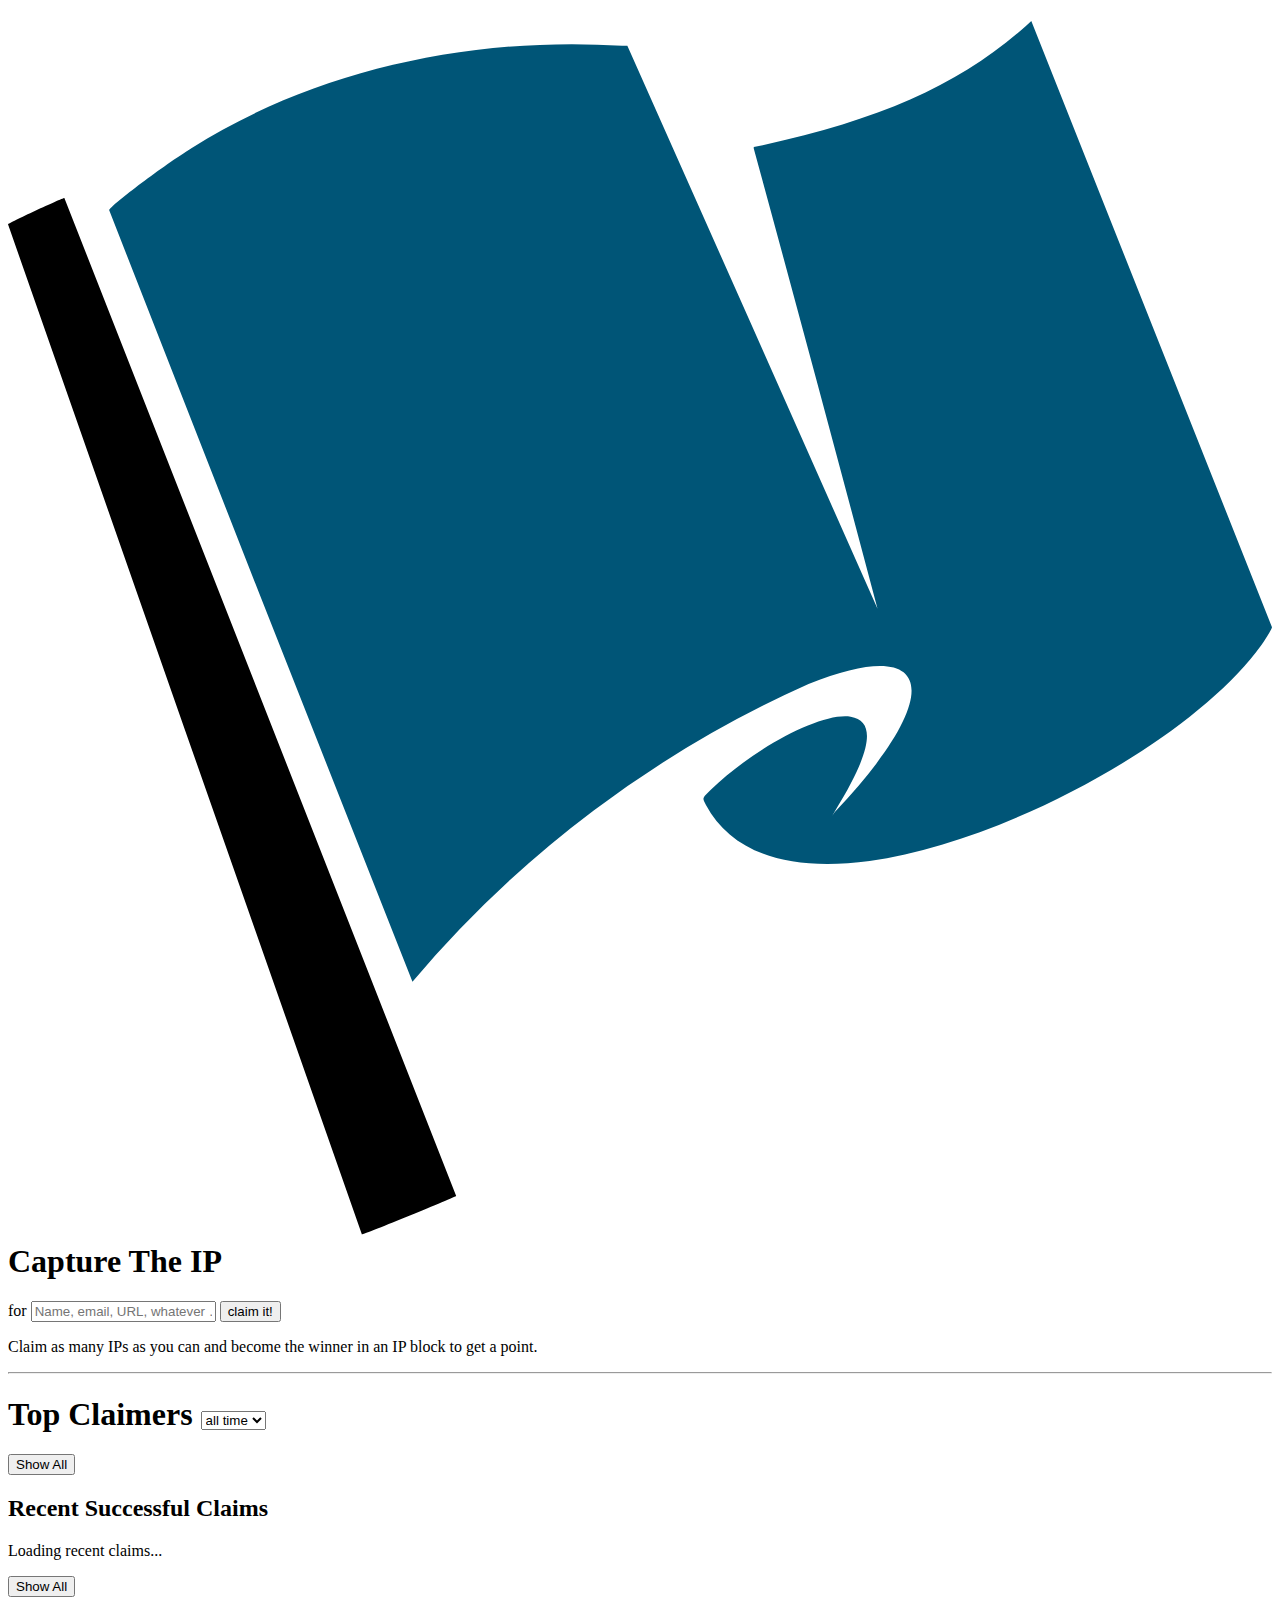
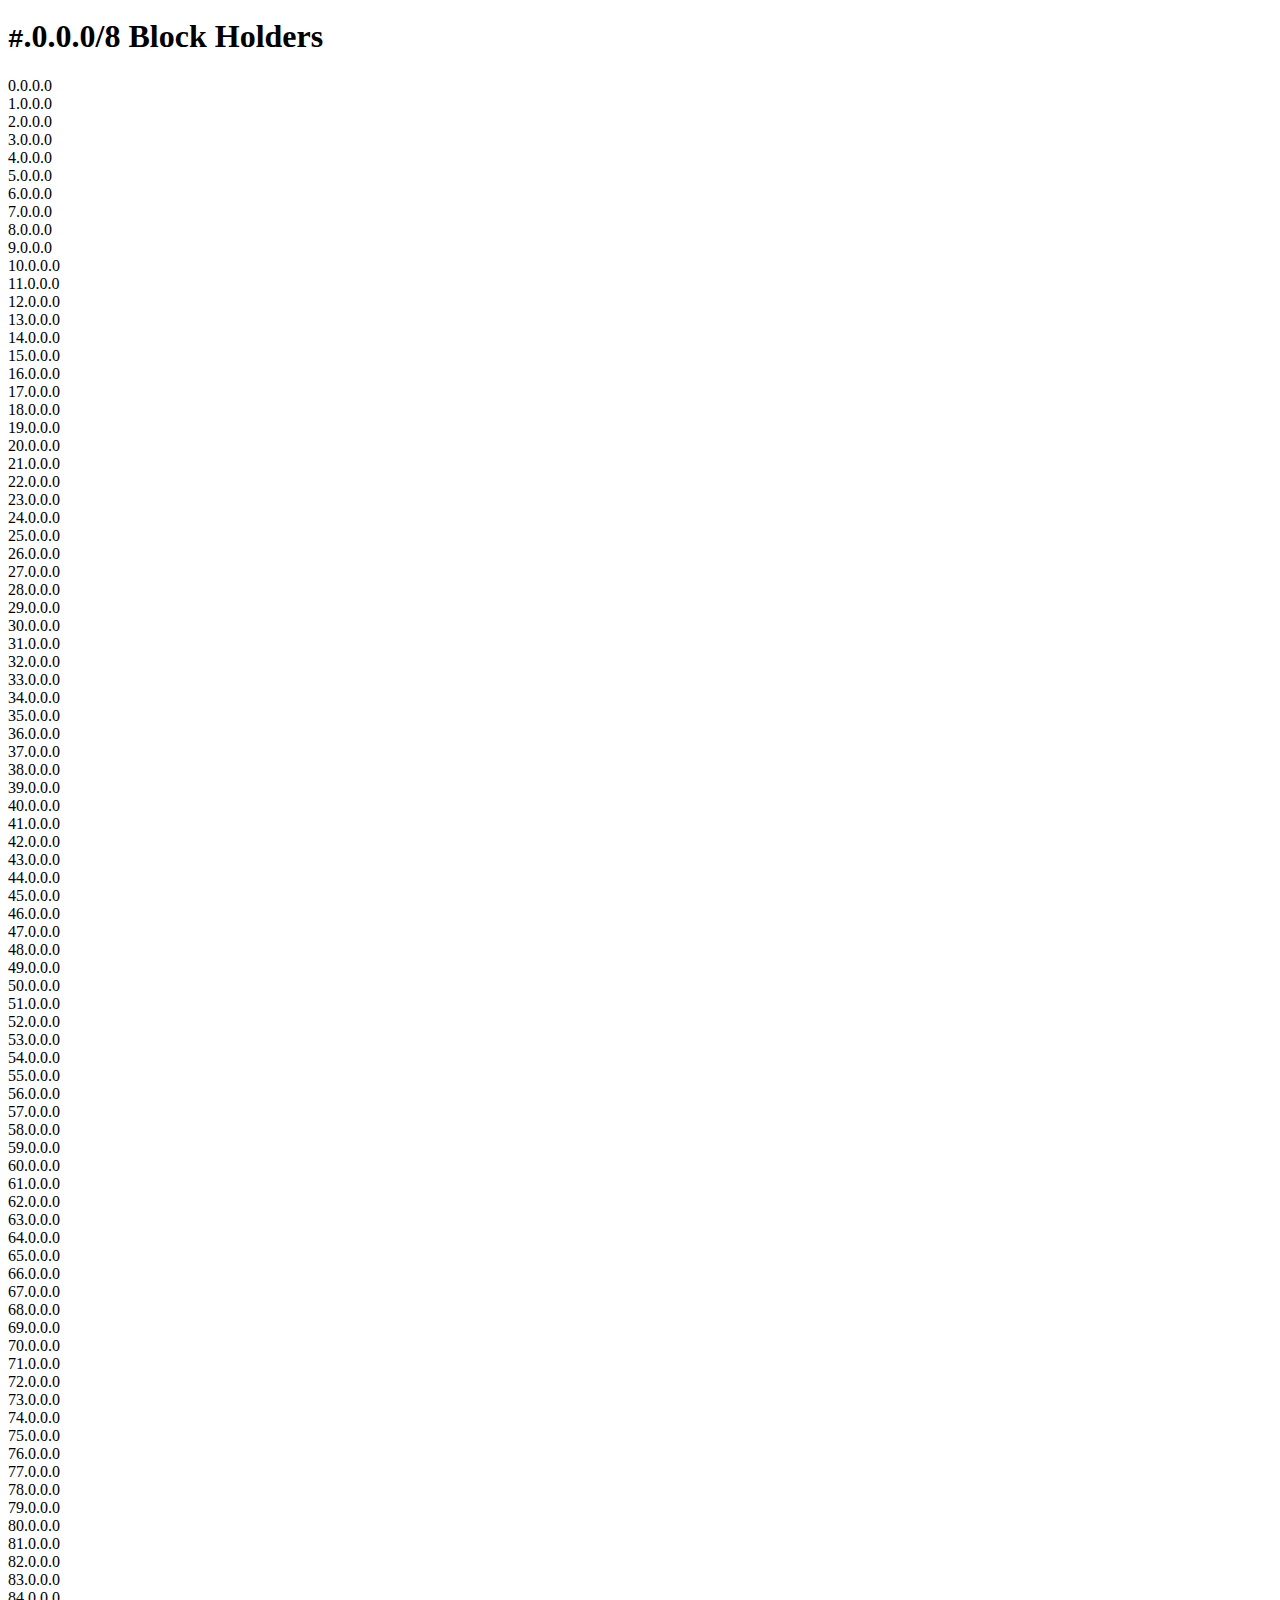
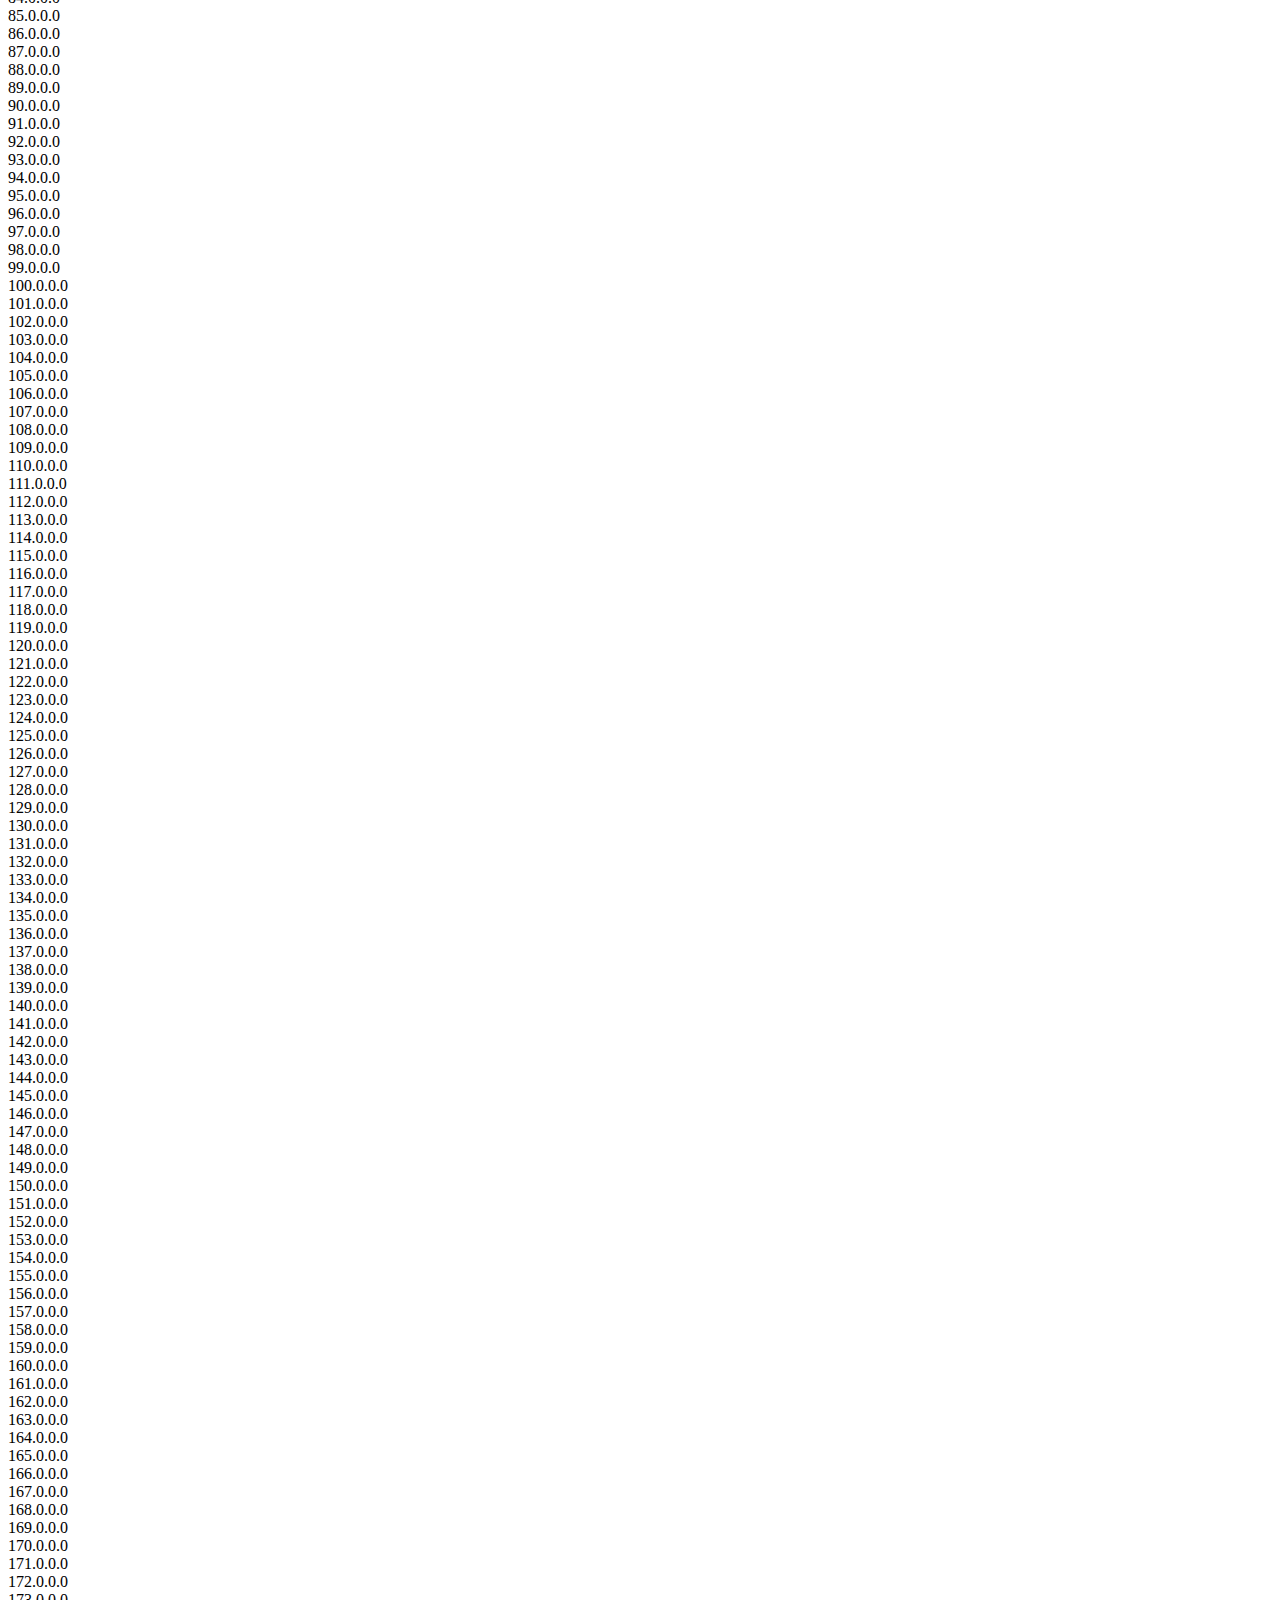
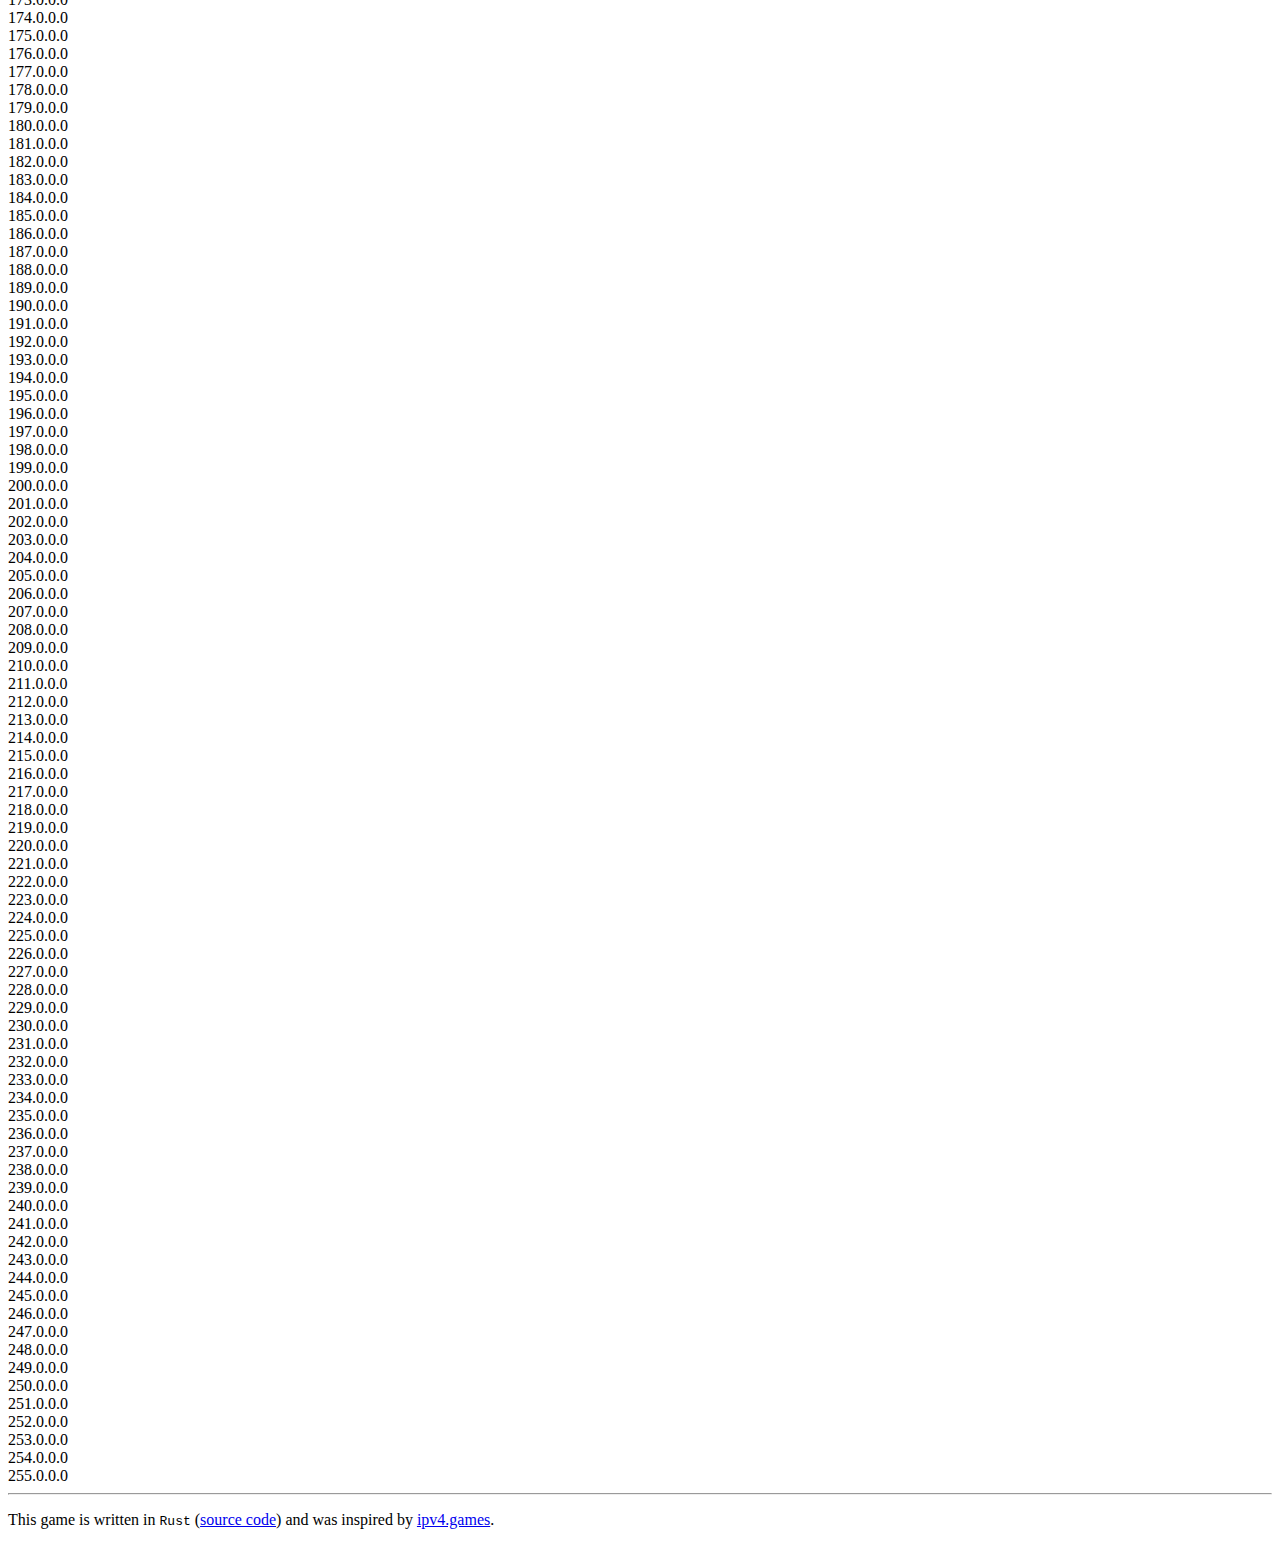
==== commit 958abbb9: "Tweak frontend" ====
--- a/frontend/index.html
+++ b/frontend/index.html
@@ -21,6 +21,8 @@
     </form>
   </header>
 
+  <p>Claim as many IPs as you can and become the winner in an IP block to get a point.</p>
+
   <hr>
   <p id="last-updated"></p>
 
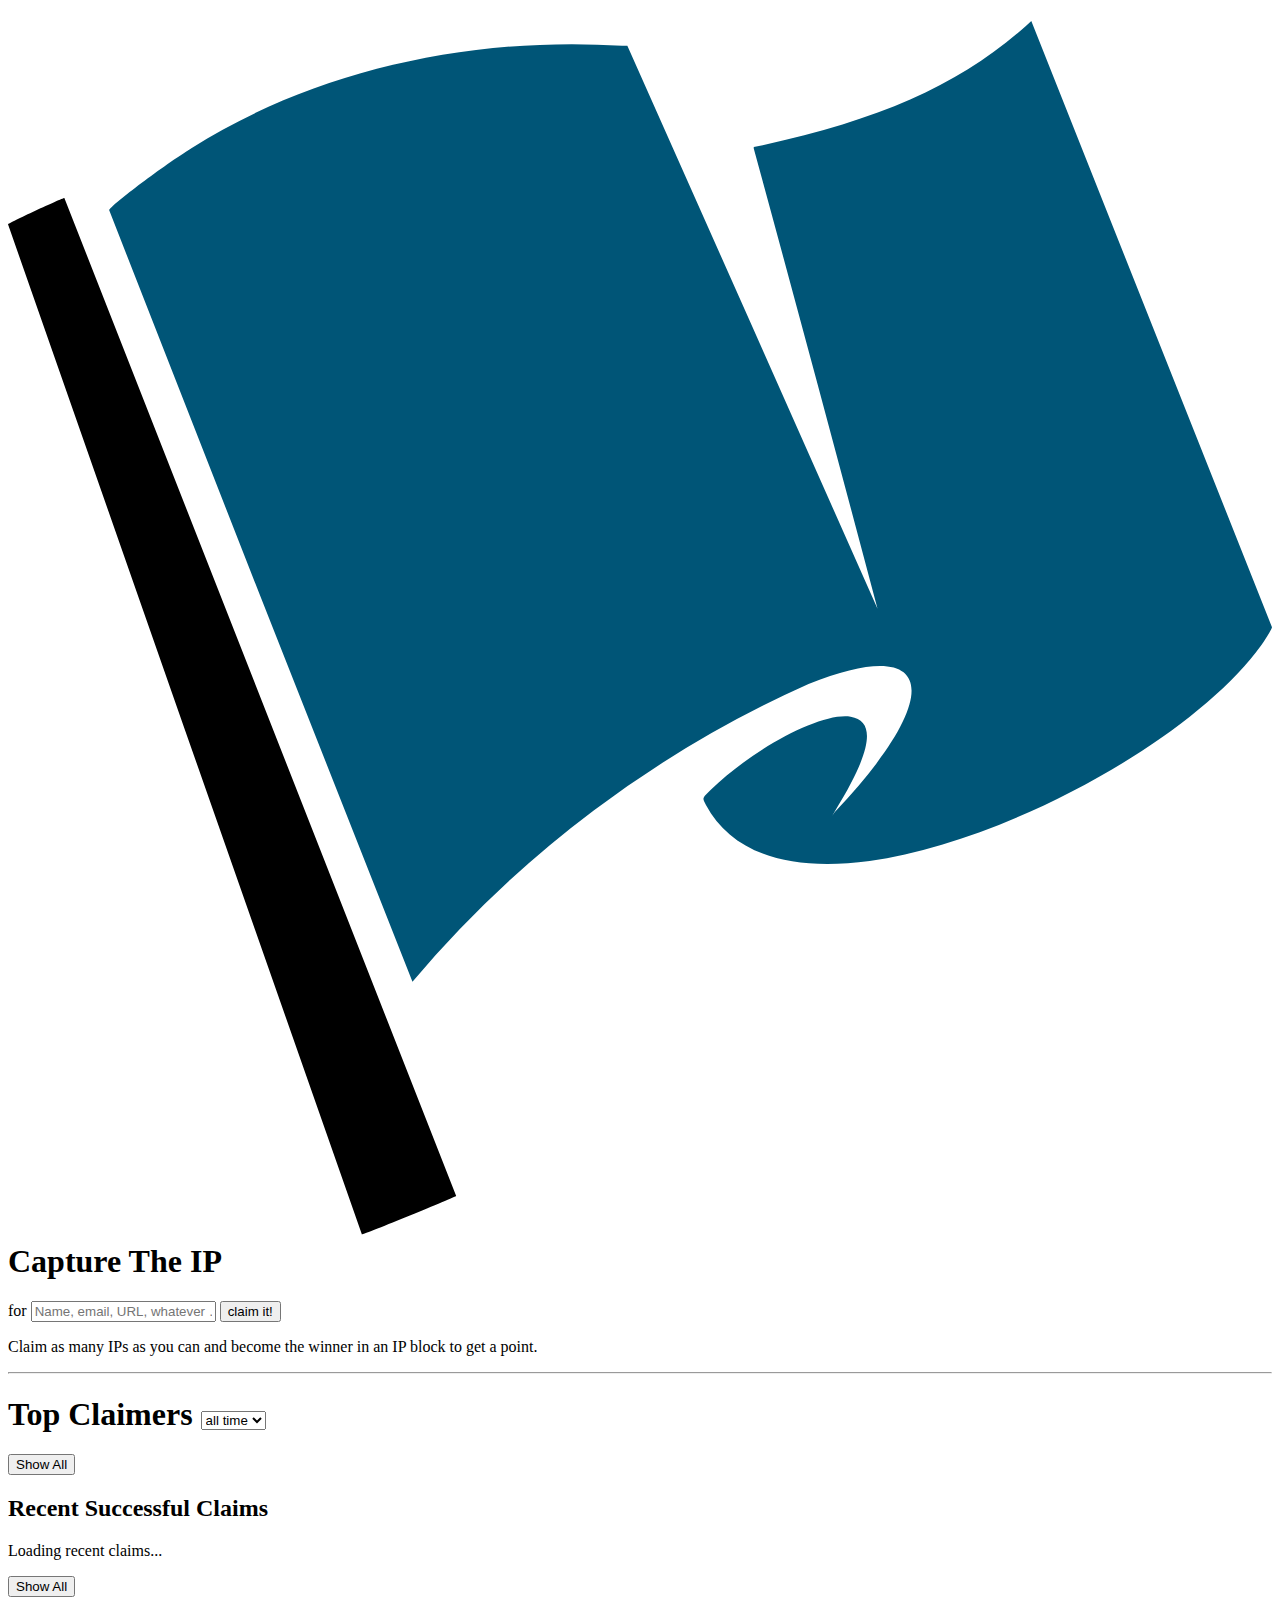
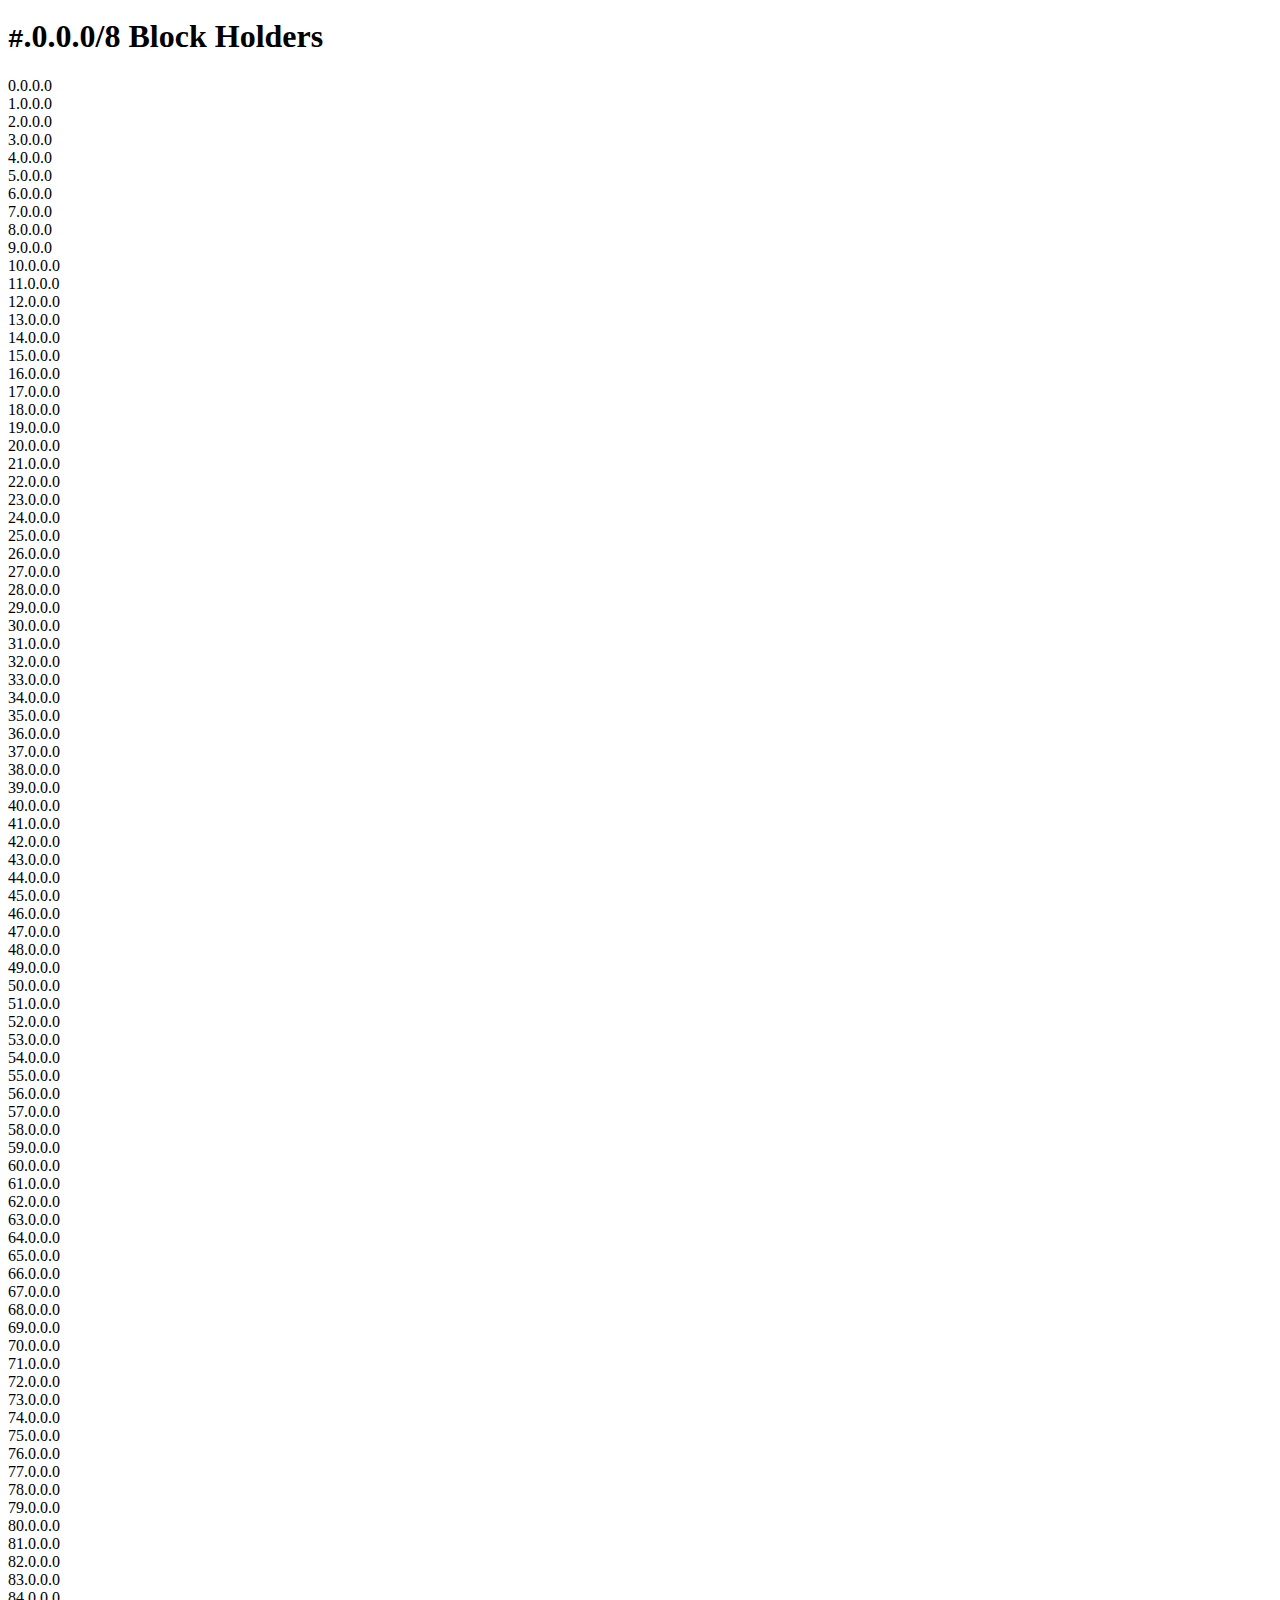
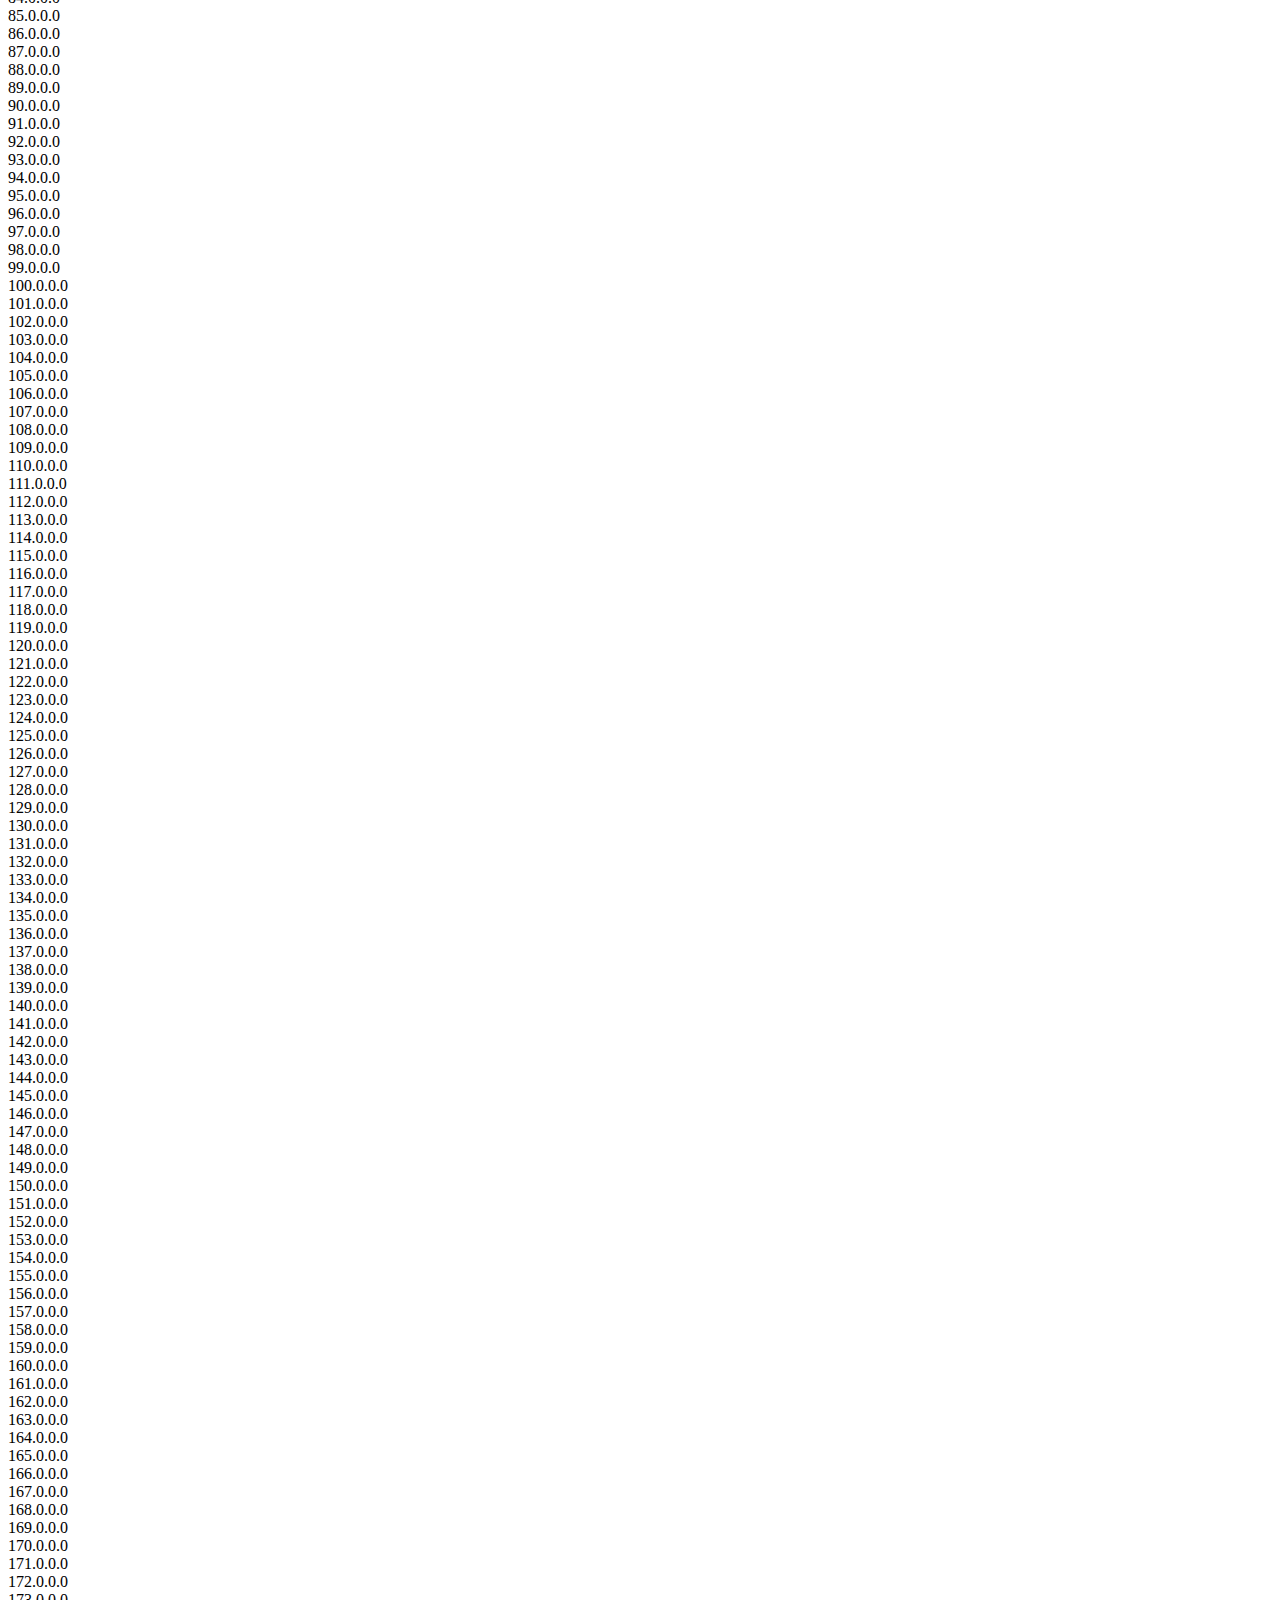
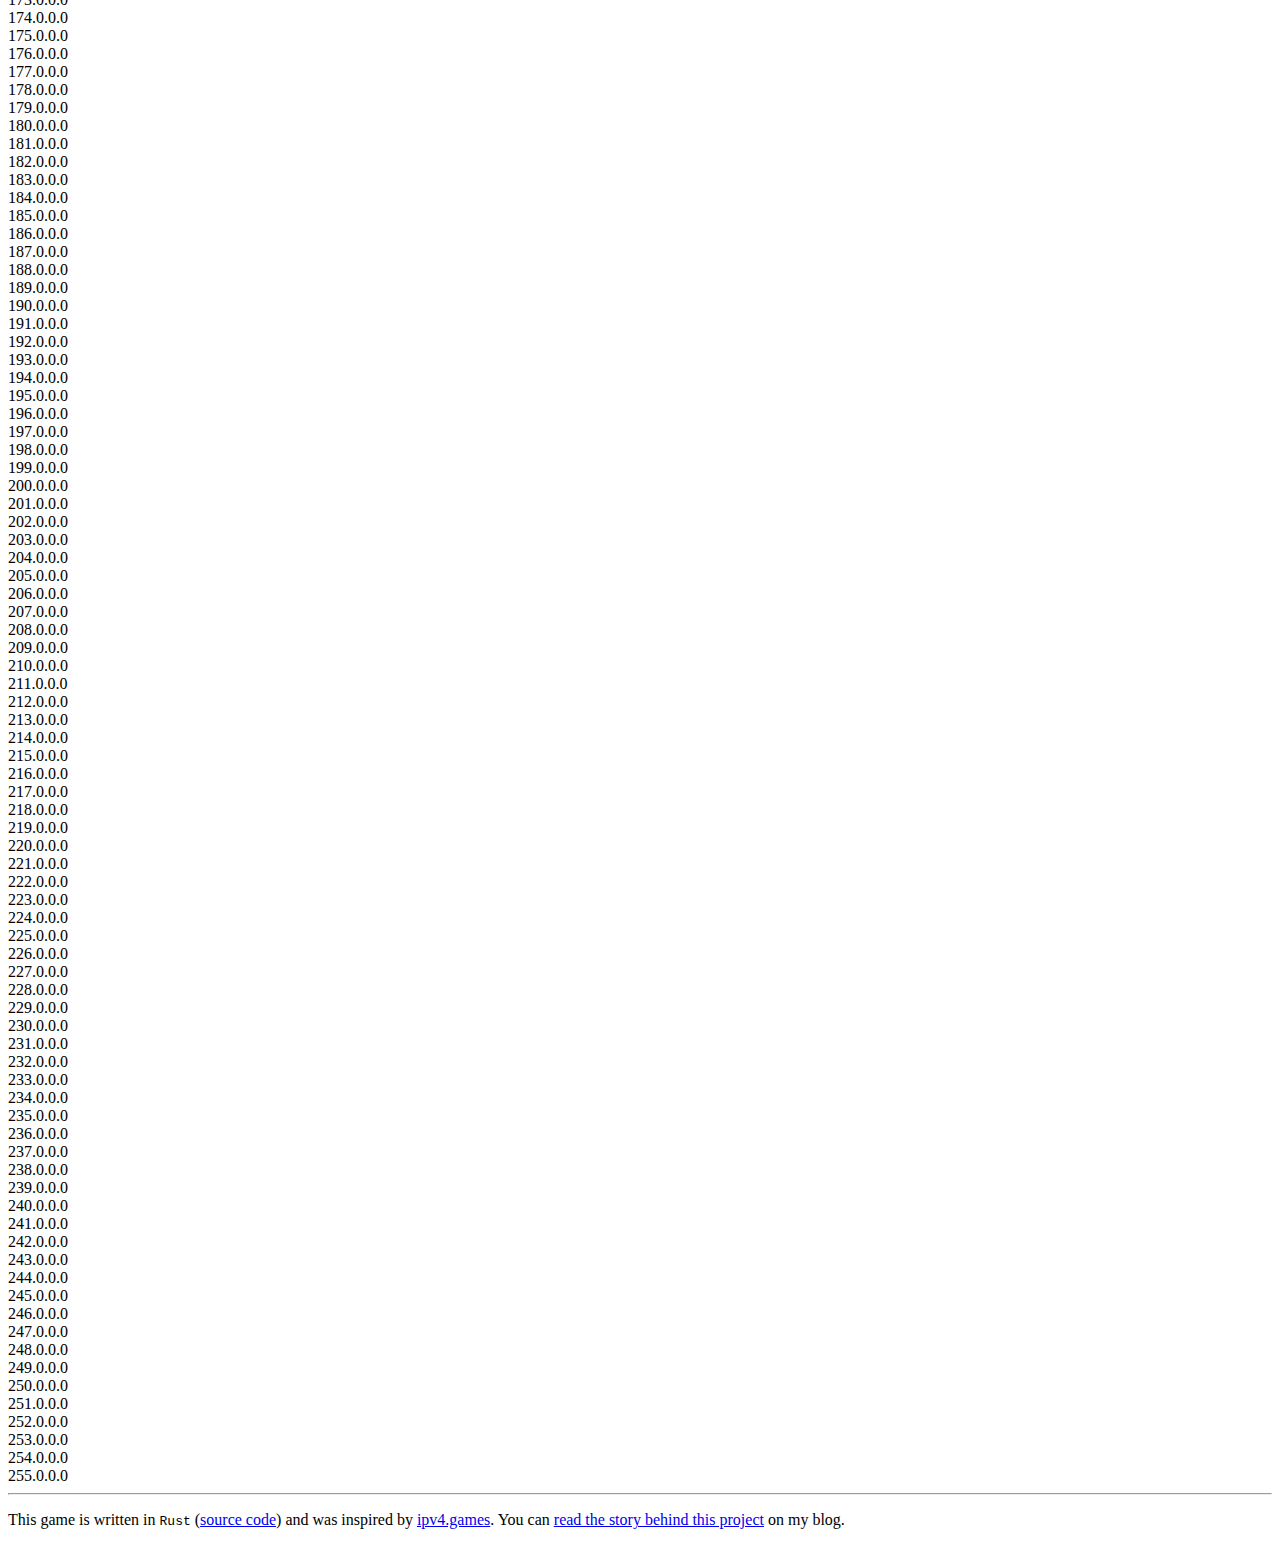
==== commit e62777d3: "Add link to blog post" ====
--- a/frontend/index.html
+++ b/frontend/index.html
@@ -1336,6 +1336,7 @@
   <p id="note">This game is
     written in <code class="rust">Rust</code> (<a href="https://github.com/asaaki/capture-the-ip">source code</a>)
     and was inspired by <a href="https://ipv4.games/">ipv4.games</a>.
+    You can <a href="https://markentier.tech/posts/2022/12/capture-the-ip/">read the story behind this project</a> on my blog.
   </p>
 
   <script type="module" src="/cti.v1.js"></script>
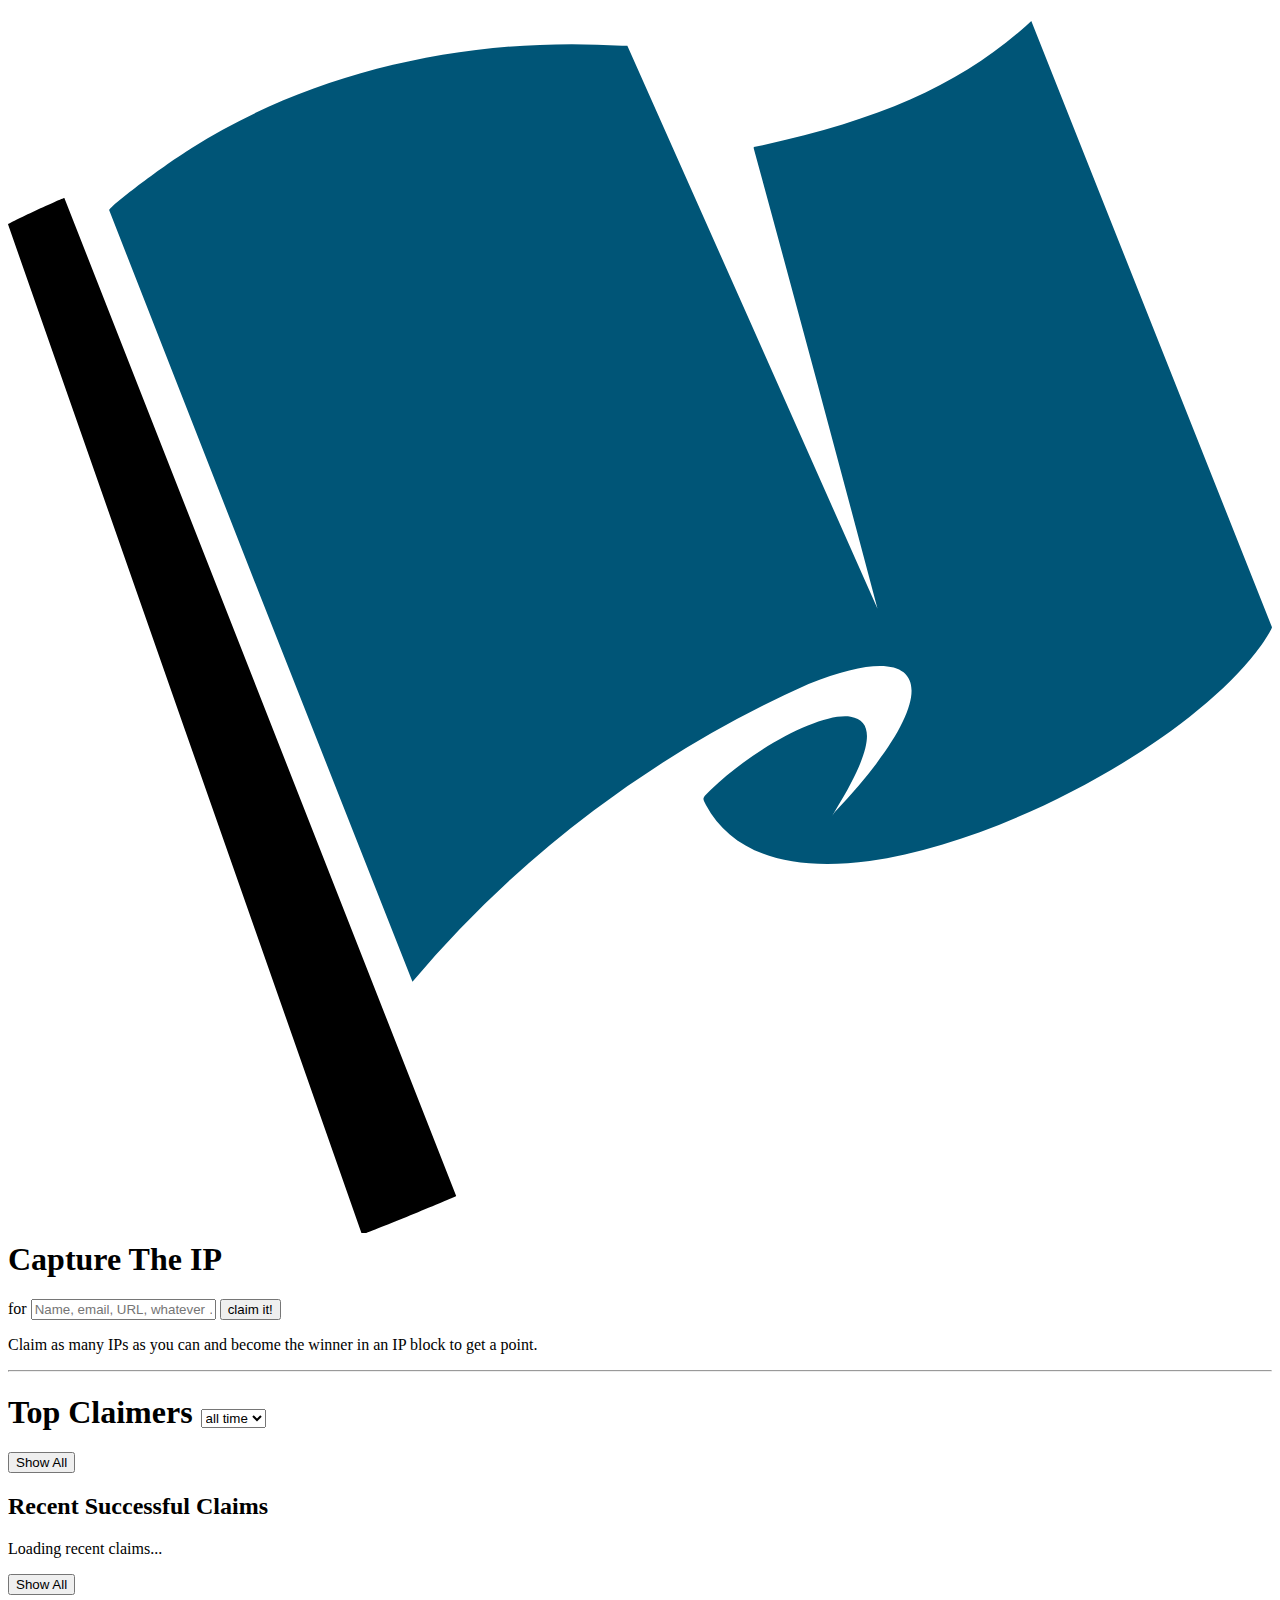
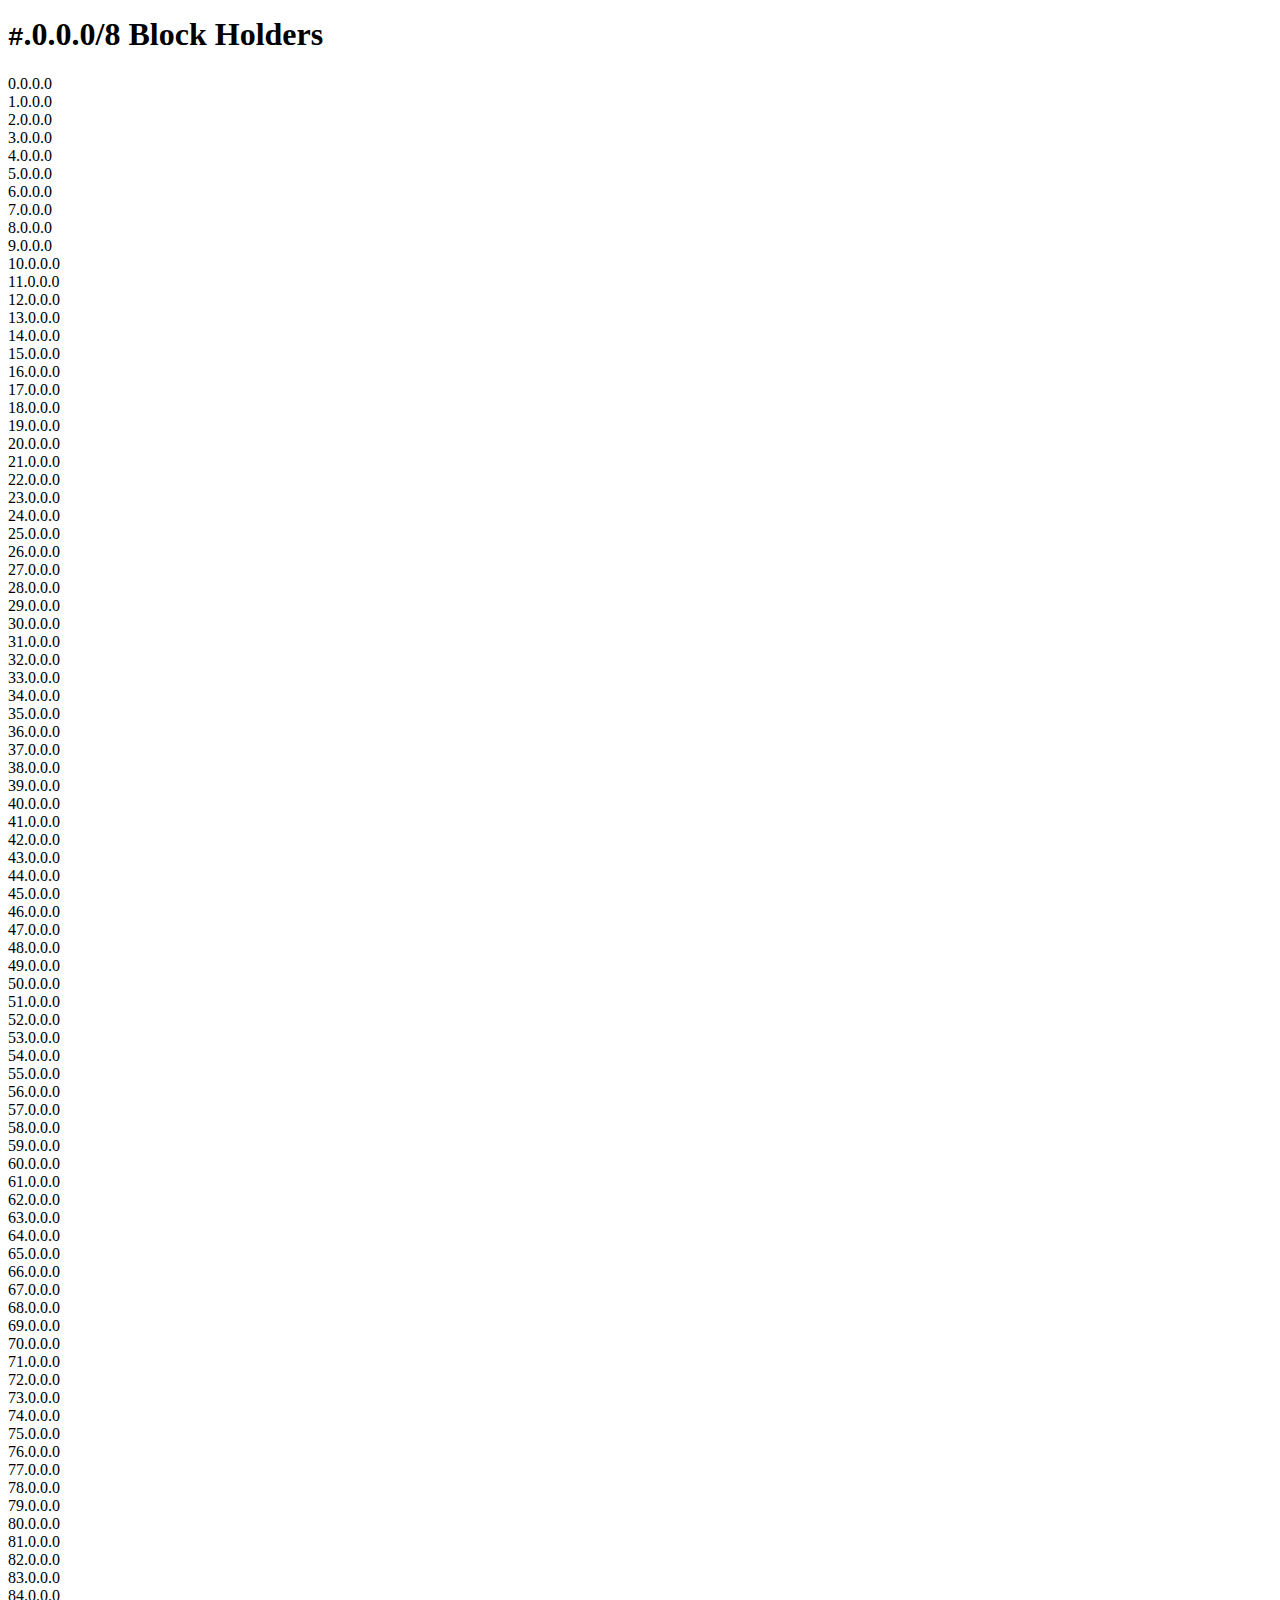
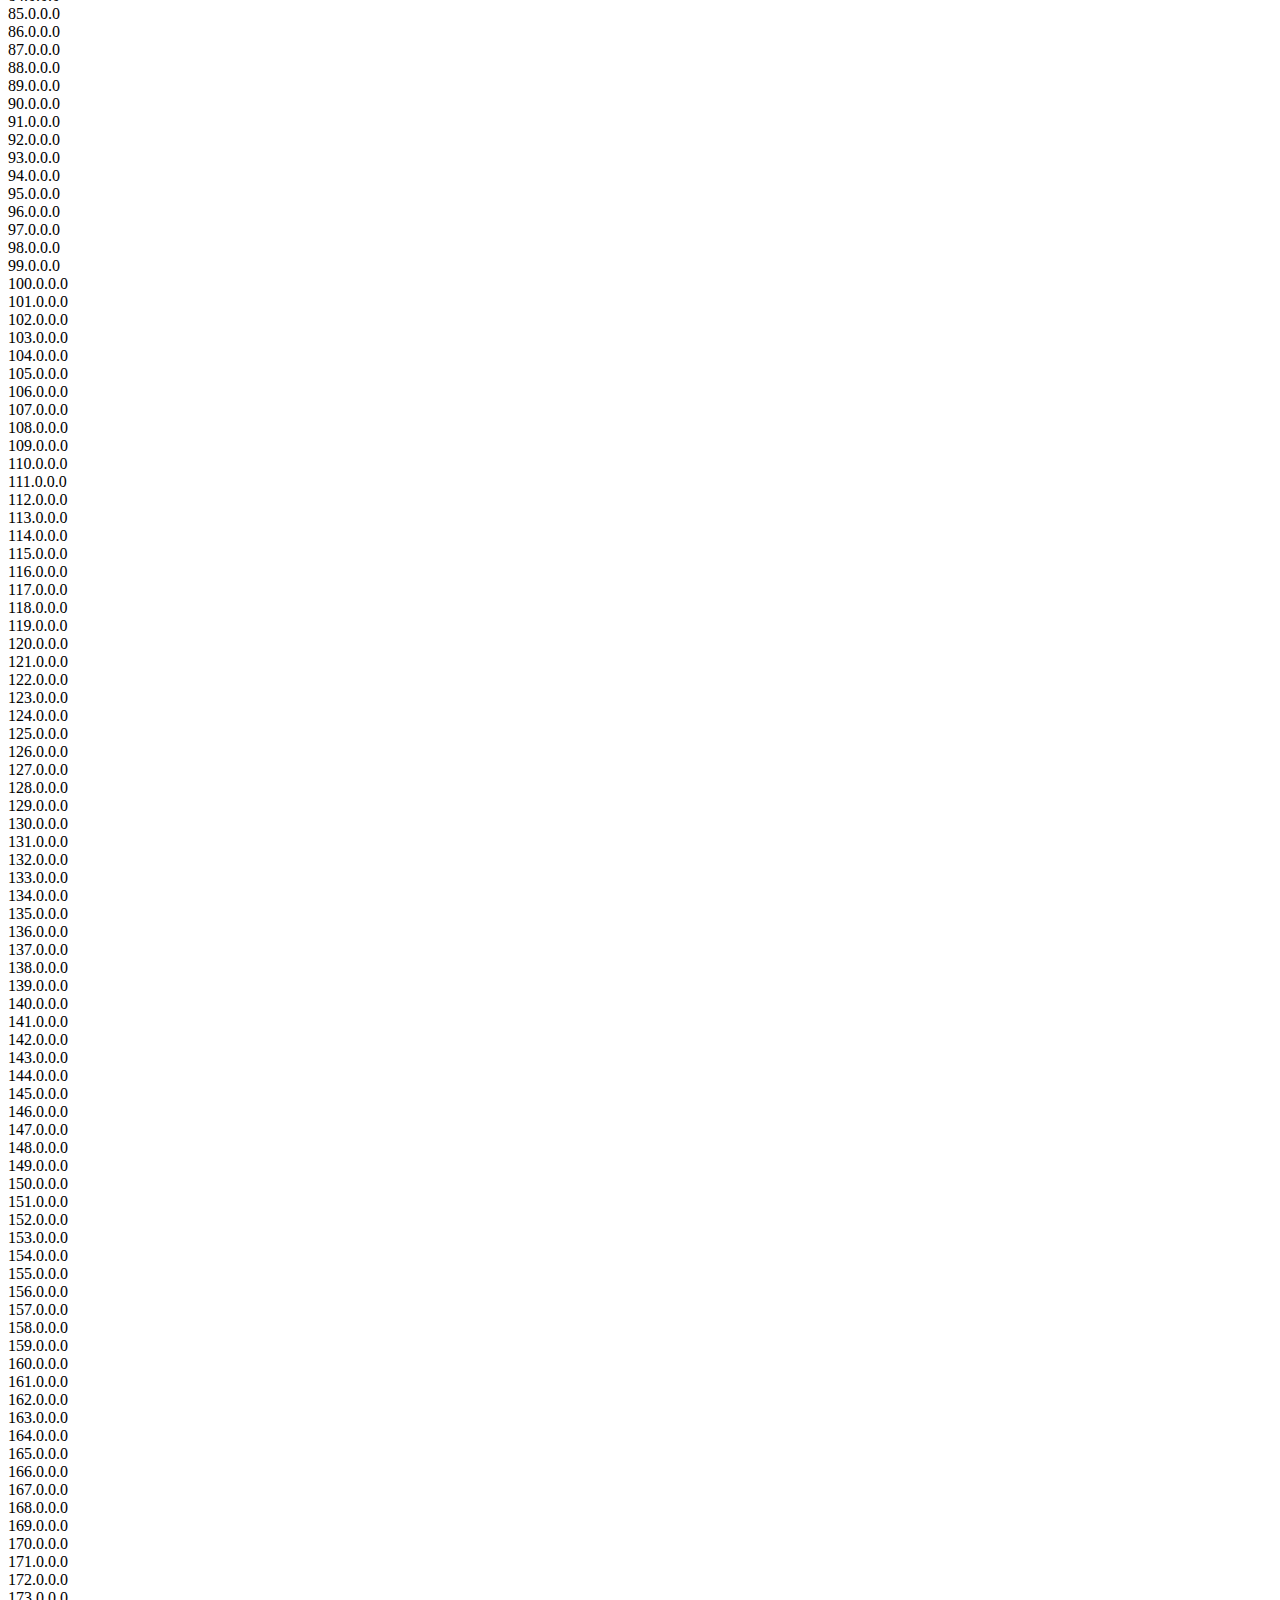
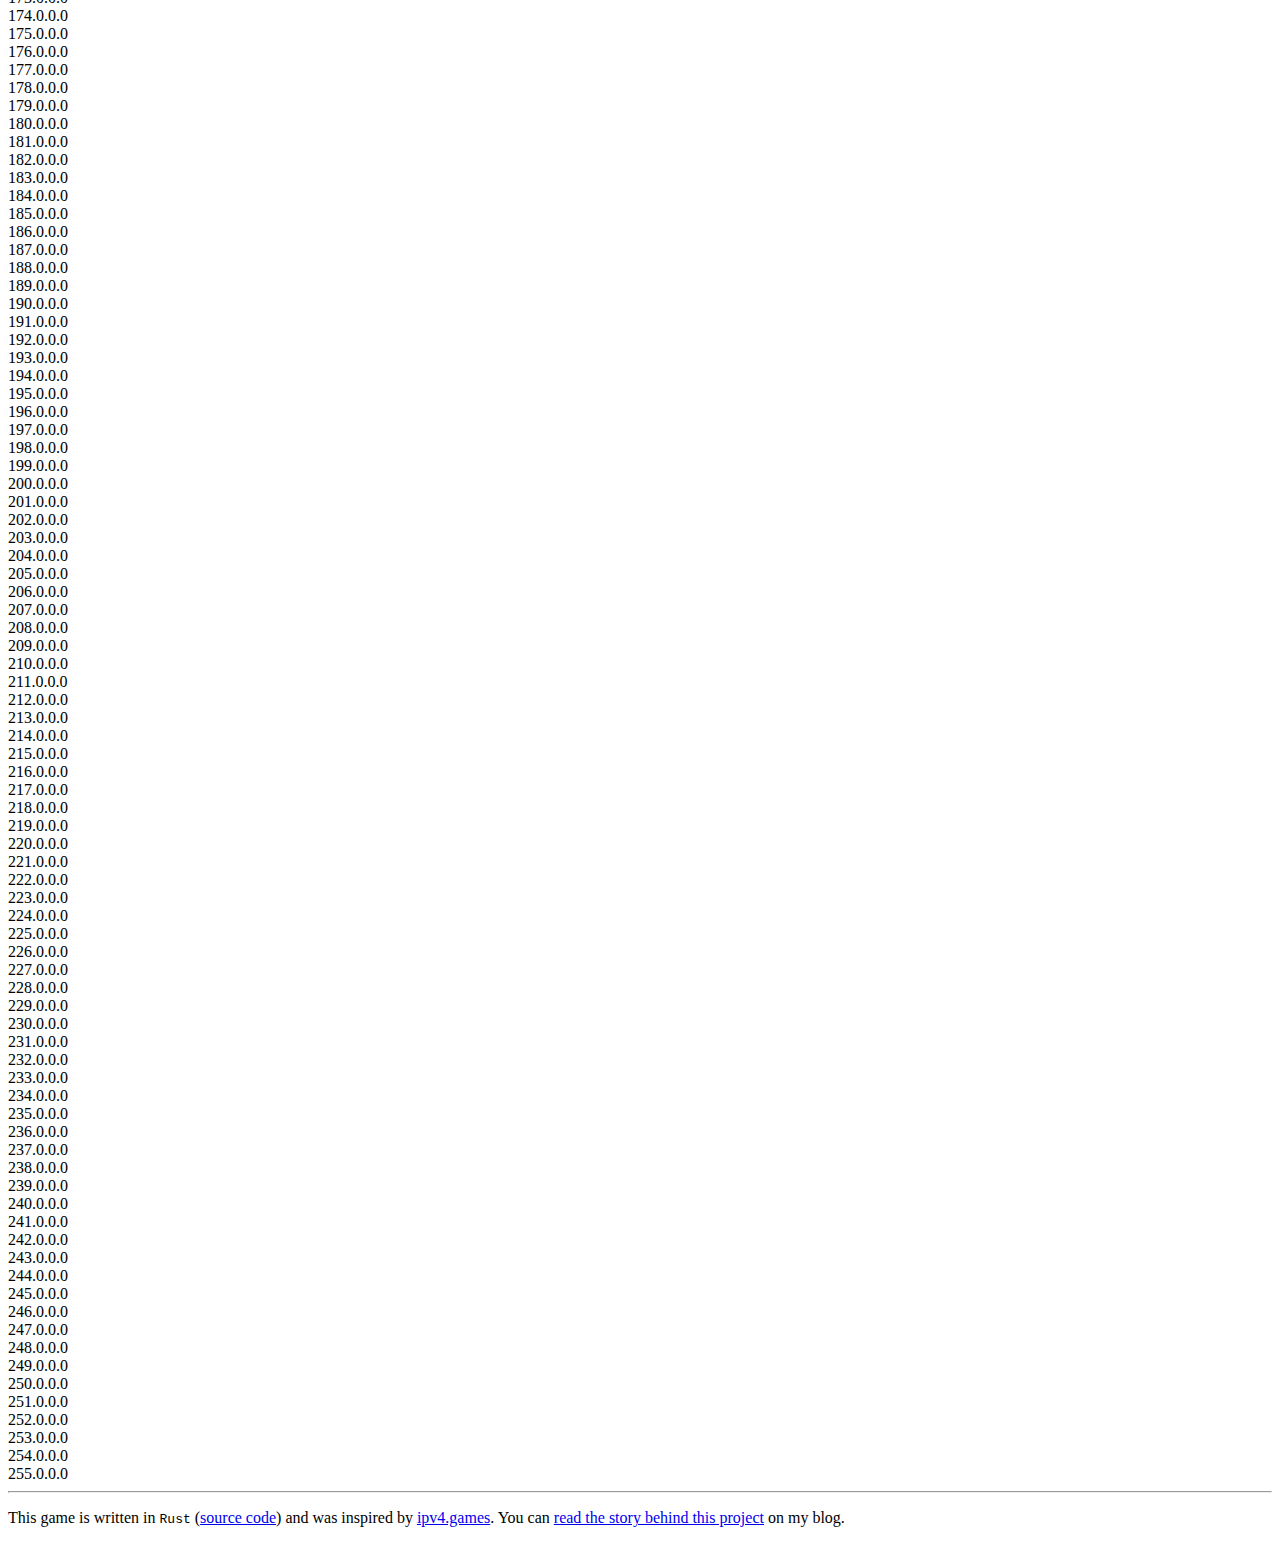
==== commit effc154b: "Clean up a lot of things" ====
--- a/frontend/index.html
+++ b/frontend/index.html
@@ -6,11 +6,11 @@
   <title>CTI — Capture The IP</title>
   <link href="/favicon.ico" rel="icon" sizes="any">
   <link href="/favicon.svg?v=20221209" rel="icon" type="image/svg+xml">
-  <link rel="stylesheet" href="/cti.v1.css">
+  <link rel="stylesheet" href="/cti.css">
 </head>
 <body>
   <header>
-    <h1><svg id="icon" xmlns="http://www.w3.org/2000/svg" viewbox="0 0 2400 2304">
+    <h1><svg id="icon" xmlns="http://www.w3.org/2000/svg" viewbox="0 0 2400 2300">
         <path d="M336 1346 0 386c0-2 103-50 107-50l744 1895c1 1-174 73-179 73l-336-958z"></path>
         <path fill="#057"
           d="M479 1092 192 359c8-13 104-85 157-118C575 98 871 28 1166 47h10l238 535 237 534a127377 127377 0 0 0-235-874v-3l17-3c223-49 370-114 490-218a405 405 0 0 0 20-18l457 1151c0 3-14 27-30 47-137 176-482 362-734 397-156 21-262-16-311-107-7-13-7-12 9-28 84-81 212-148 266-139 49 8 40 66-28 176l-7 12 5-7c213-225 189-339-50-243a2110 2110 0 0 0-752 565l-289-732z">
@@ -28,7 +28,7 @@
 
   <div id="topAndRecent">
     <div>
-      <h1>Top Claimers <select id="rank-period" onchange="updateTops(this.value)">
+      <h1>Top Claimers <select id="rank-period">
           <option>hour</option>
           <option>day</option>
           <option>week</option>
@@ -1339,6 +1339,6 @@
     You can <a href="https://markentier.tech/posts/2022/12/capture-the-ip/">read the story behind this project</a> on my blog.
   </p>
 
-  <script type="module" src="/cti.v1.js"></script>
+  <script type="module" src="/cti.js"></script>
 </body>
 </html>
